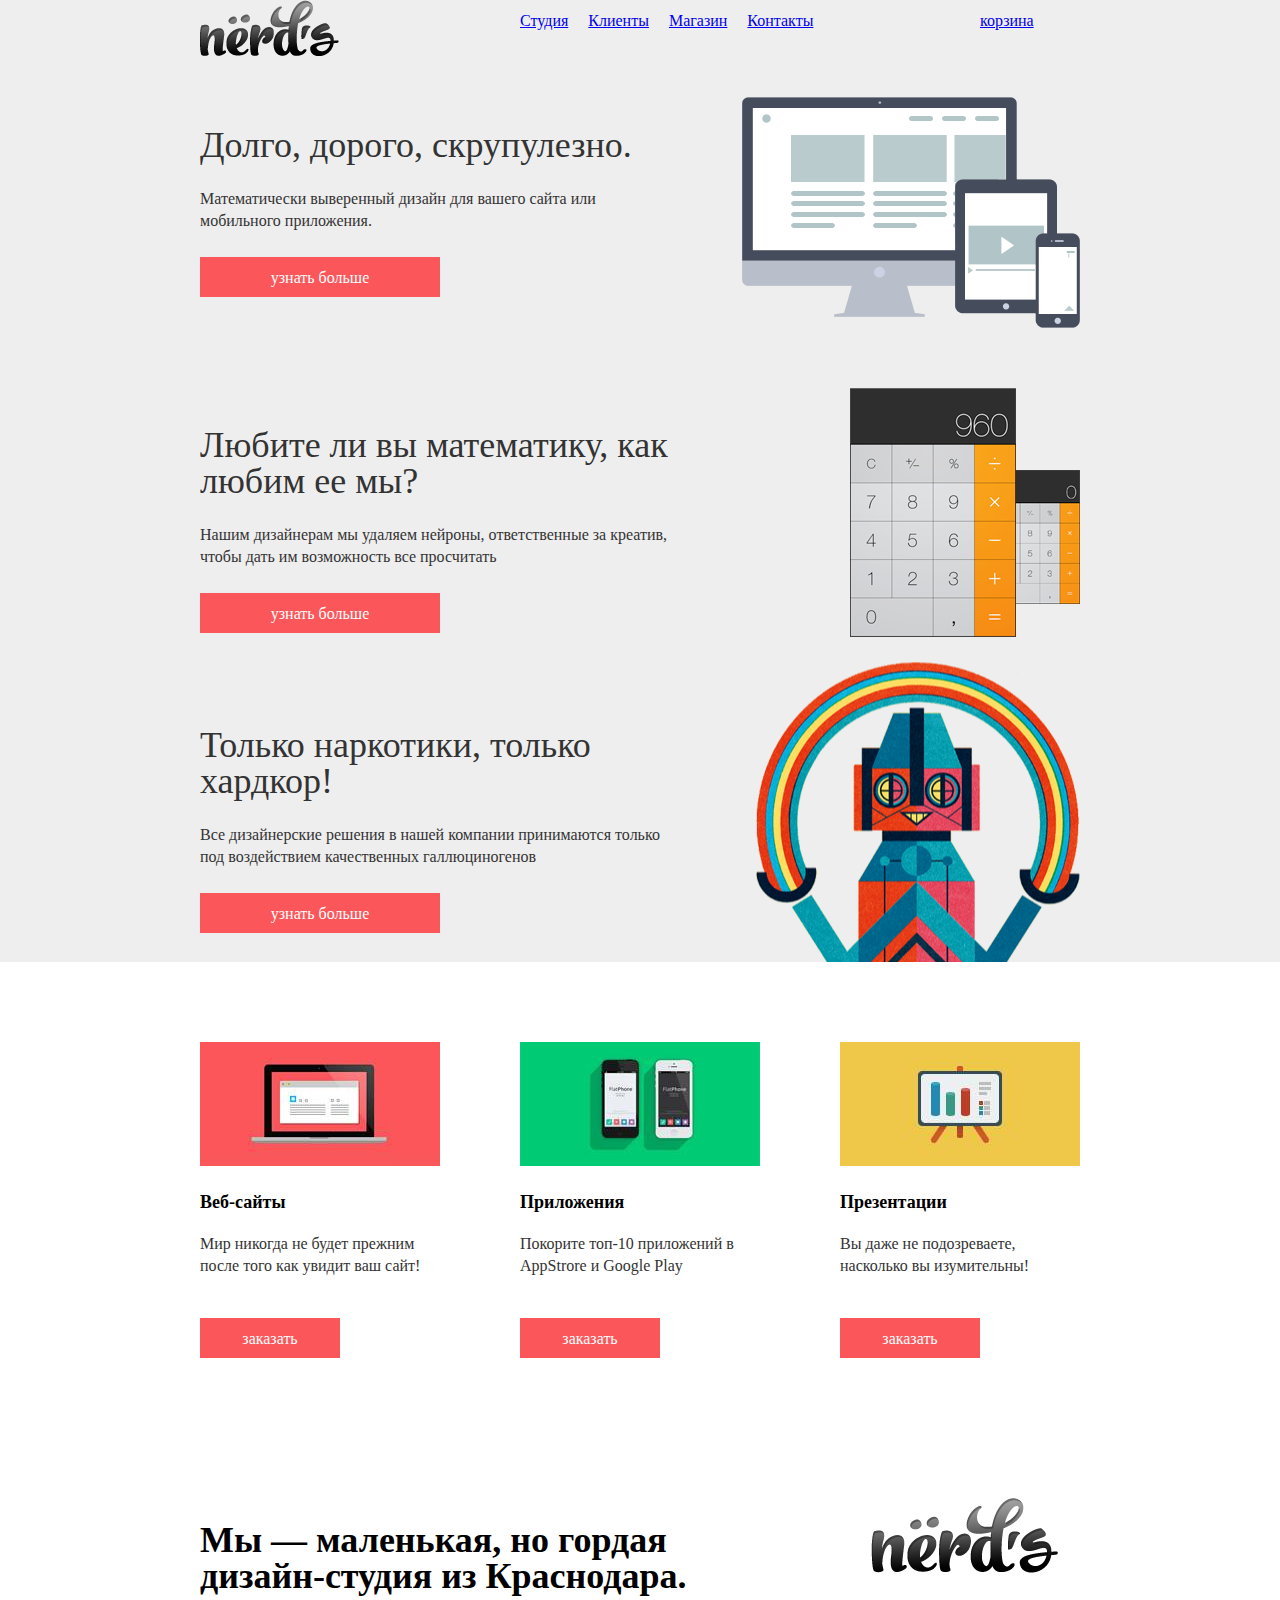
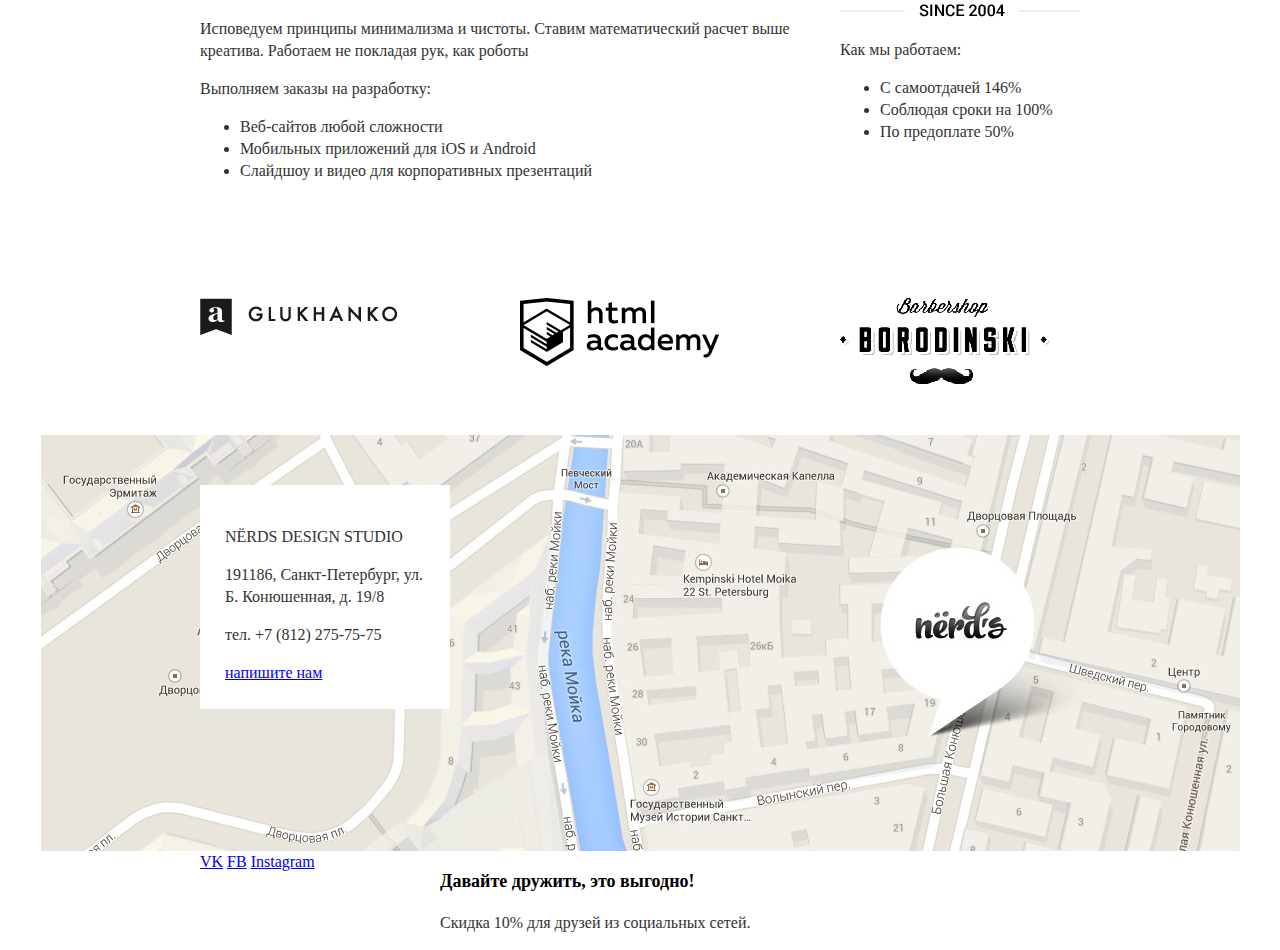
==== index.html @ 566d12ab "👌" ====
<!DOCTYPE html>
<html lang="ru">
	<head>
		<link href="сss/normalize.css" rel="stylesheet">
		<link href="css/style.css" rel="stylesheet">
		<meta charset="utf-8">
		<title>Нёрдс главная</title>
	</head>
	<body>
		<header class="main-header">
			<div class="container clearfix">
				<div class="logo">
					<img src="img/logo.png" width="139" height="56" alt="логотип">
				</div>
				<nav class="main-navigation">
					<ul>
						<li>
							<a href="#">Студия</a>
						</li>
						<li>
							<a href="#">Клиенты</a>
						</li>
						<li>
							<a href="catalog.html">Магазин</a>
						</li>
						<li>
							<a href="#">Контакты</a>
						</li>
					</ul>
				</nav>
				<div class="user-block">
					<a class="basket" href="#">корзина</a>
				</div>
			</div>
		</header>
		<div class="banner-block">
			<div class="container">
				<div class="banner banner-one">
					<p class="speech">Долго, дорого, скрупулезно.</p>
					<p>Математически выверенный дизайн для вашего сайта или мобильного приложения.</p>
					<a class="read-more" href="#">
						узнать больше
					</a>
				</div>
				<div class="banner banner-two">
					<p class="speech">Любите ли вы математику, как любим ее мы?</p>
					<p>Нашим дизайнерам мы удаляем нейроны, ответственные за креатив, чтобы дать им возможность все просчитать</p>
					<a class="read-more" href="#">
						узнать больше
					</a>
				</div>
				<div class="banner banner-three">
					<p class="speech">Только наркотики, только хардкор!</p>
					<p>Все дизайнерские решения в нашей компании принимаются только под воздействием качественных галлюциногенов</p>
					<a class="read-more" href="#">
						узнать больше
					</a>
				</div>
			</div>
		</div>
		<main class="container">
			<section class="servises clearfix">
				<div class="servises-item">
					<img src="img/slider_red.jpg" width="240" height="124" alt="веб-сайты">
					<h2>Веб-сайты</h2>
					<p>Мир никогда не будет прежним после того как увидит ваш сайт!</p>
					<a href="#" class="order-item red-button">заказать</a>
				</div>
				<div class="servises-item">
					<img src="img/slider_green.jpg" width="240" height="124" alt="приложения">
					<h2>Приложения</h2>
					<p>Покорите топ-10 приложений в AppStrore и Google Play</p>
					<a href="#" class="order-item yellow-button">заказать</a>
				</div>
				<div class="servises-item">
					<img src="img/slider_yellow.jpg" width="240" height="124" alt="презентации">
					<h2>Презентации</h2>
					<p>Вы даже не подозреваете, насколько вы изумительны!</p>
					<a href="#" class="order-item green-button">заказать</a>
				</div>
			</section>
			<div class="about clearfix">
				<div class="about-us">
					<h1>Мы — маленькая, но гордая дизайн-студия из Краснодара.</h1>
					<p>Исповедуем принципы минимализма и чистоты. Ставим математический расчет выше креатива. Работаем не покладая рук, как роботы</p>
					<p>Выполняем заказы на разработку:</p>
					<ul>
						<li>Веб-сайтов любой сложности</li>
						<li>Мобильных приложений для iOS и Android</li>
						<li>Слайдшоу и видео для корпоративных презентаций</li>
					</ul>
				</div>
				<div class="about-how">
					<img src="img/logo_since2004.png" width="240" height="119" alt="Наш логотип">
					<p>Как мы работаем:</p>
					<ul>
						<li>С самоотдачей 146%</li>
						<li>Соблюдая сроки на 100%</li>
						<li>По предоплате 50%</li>
					</ul>
				</div>
			</div>
			<div class="sponsorship clearfix">
				<a href="#">
					<img src="img/partner_glukhanko.png" width="198" height="37" alt="глуханко">
				</a>
				<a href="#">
					<img src="img/partner_html_academy.png" width="199" height="68" alt=" html academy">
				</a>
				<a href="#">
					<img src="img/partner_barbershop.png" width="209" height="90" alt="Барбершоп">
				</a>
			</div>
		</main>

		<div class="maps">
			<div class="container">
				<div class="maps-info">
					<p>NЁRDS DESIGN STUDIO</p>
					<p>191186, Санкт-Петербург, ул. Б. Конюшенная, д. 19/8</p>
					<p>тел. +7 (812) 275-75-75</p>
					<a href="#" class="feedback">напишите нам</a>
				</div>
			</div>
		</div>
		<div class="feedback-form">
			<form action="" class="write-us" method="post">
				<label for="username">Ваше имя:</label>
				<input id="username" type="text" name="name" value="" placeholder="Представьтесь, пожалуйста">
				<label for="useremail">Ваш e-mail:</label>
				<input id="useremail" type="text" name="email" value="" placeholder="Для отправки ответа">
				<label for="usermessage">Текст письма:</label>
				<input id="usermessage" type="text" name="message" value="" placeholder="В свободной форме">
				<button class="btn" type="submit">Отправить</button>
			</form>
			<button class="btn-сlose">Закрыть</button>
		</div>

		<footer class="main-footer container clearfix">
			<div class="footer-social">
				<a class="social-btn social-btn-vk" href="http://vk.com">VK</a>
				<a class="social-btn social-btn-fb" href="http://facebook.com">FB</a>
				<a class="social-btn social-btn-inst" href="http://instagram.com">Instagram</a>
			</div>
			<div class="saleN">
				<h2>Давайте дружить, это выгодно!</h2>
				<p>Скидка 10% для друзей из социальных сетей.</p>
			</div>
		</footer>
	</body>
</html>
---- css/style.css ----
/* {
	outline: #ccc solid 1px;
}*/

body {
	padding: 0px;
	margin: 0px;
	font-size: 16px;
	font-weight: medium;
	line-height: 22px;
	color: #333333;
	font-family: "Roboto Medium";
}

h1 {
	font-size: 36px;
	line-height: 36px;
	color: #000000;
}

h2 {
	font-size: 18px;
	line-height: 30px;
	color: #000000;
}

.clearfix::after {
	display: block;
	content: '';
	clear: both;
	height: 0px;
}

.container {
	width: 880px;
	margin: 0 auto;
	padding: 0px 10px;
}

.main-header {
	background: #eee;
}

.logo {
	float: left;
	width: 310px;
}
.logo img{
	display block;
}

.main-navigation {
	float: left;
	width: 460px;
}
.main-navigation ul {
	margin: 0px;
	padding: 0px;
}
.main-navigation ul li {
	float: left;
	list-style: none;
}
.main-navigation ul li a {
	display: block;
	padding: 10px;
}
.user-block {
	float: left;
	width: 110px;
}
.user-block a {
	display: block;
	padding: 10px;
}

.banner-block {
	background: #eee;
}

.banner-block h1 {
	text-align: center;
	width: 700px;
	margin: 0px auto;
	padding: 20px 0px;
}

.banner {
	min-height: 300px;
}

.banner-one {
	background: url(../img/banner1.png) no-repeat center right;
}
.banner-two {
	background: url(../img/banner2.png) no-repeat center right;;
}
.banner-three {
	background: url(../img/banner3.png) no-repeat center right;;
}

.banner p {
	margin: 0px;
	width: 470px;
	line-height: 22px;
}
.banner .speech {
	padding-top: 65px;
	padding-bottom: 25px;
	font-size: 36px;
	line-height: 36px;
}
.banner .read-more {
	display: inline-block;
	background: #fb565a;
	width: 240px;
	height: 30px;
	margin-top: 25px;
	padding-top: 10px;

	color: white;
	text-align: center;
	text-decoration: none;
}

.servises {
	padding-top: 80px;
	padding-bottom: 80px;
}

.servises-item {
	float: left;
	width: 240px;
	margin-right: 80px;
}
.servises-item:nth-child(3n) {
	margin-right: 0px;
}

.servises-item .order-item {
	display: inline-block;
	background: #fb565a;
	width: 140px;
	height: 30px;
	margin-top: 25px;
	padding-top: 10px;

	color: white;
	text-align: center;
	text-decoration: none;
}

.about {
	width: 100%;
	padding-top: 60px;
	padding-bottom: 60px;
}
.about-us {
	float: left;
	width: 600px
}

.about-how {
	float: right;
}

.sponsorship {
	padding-top: 40px;
	padding-bottom: 40px;
}
.sponsorship a {
	display: block;
	float: left;
	width: 240px;
	margin-right: 80px;
}
.sponsorship a:nth-child(3n) {
	margin-right: 0px;
}

.catalog-filter {
	width: 240px;
	float: left;
}

.catalog-filter .filter-label {
	display: inline-block;
	width: 180px;
}
.catalog-filter .filter-slider-label {
	width: auto;
}
.catalog-filter .filter-slider-input {
	width: 30px;
}

.catalog {
	float: right;
	width: 560px;
}

.sort-item p {
	display: inline-block;
}
.sort-item ul {
	padding: 0px;
	display: inline-block;
}
.sort-item ul li {
	display: inline-block;
}
.sort-item a {
	display: inline-block;
}

.item-list {

}

.item {
	width: 240px;
	margin-right: 80px;
	float: left;
}


.item:nth-child(2n)
{
	margin-right: 0px;
}

.mini-pagination li {
	display: inline-block;
	width: 10px;
	height: 10px;
	margin-right: 8px;
	list-style: none;
	background: #eee;
}

.pagination {
	padding: 0px;
}
.pagination li {
	display: inline-block;
}

.maps {
	position: relative;
	height: 416px;
	background: url(../img/map.jpg) center top no-repeat;
	border-top: 1px solid white;
}
.maps-info {
	width: 200px;
	margin-top: 50px;
	padding: 25px;
	background: white;
}

.feedback-form {
	display: none;
}


.footer-social {
	float: left;
	width: 240px;
}

.saleN {
	float: left;
	width: 640px;
}
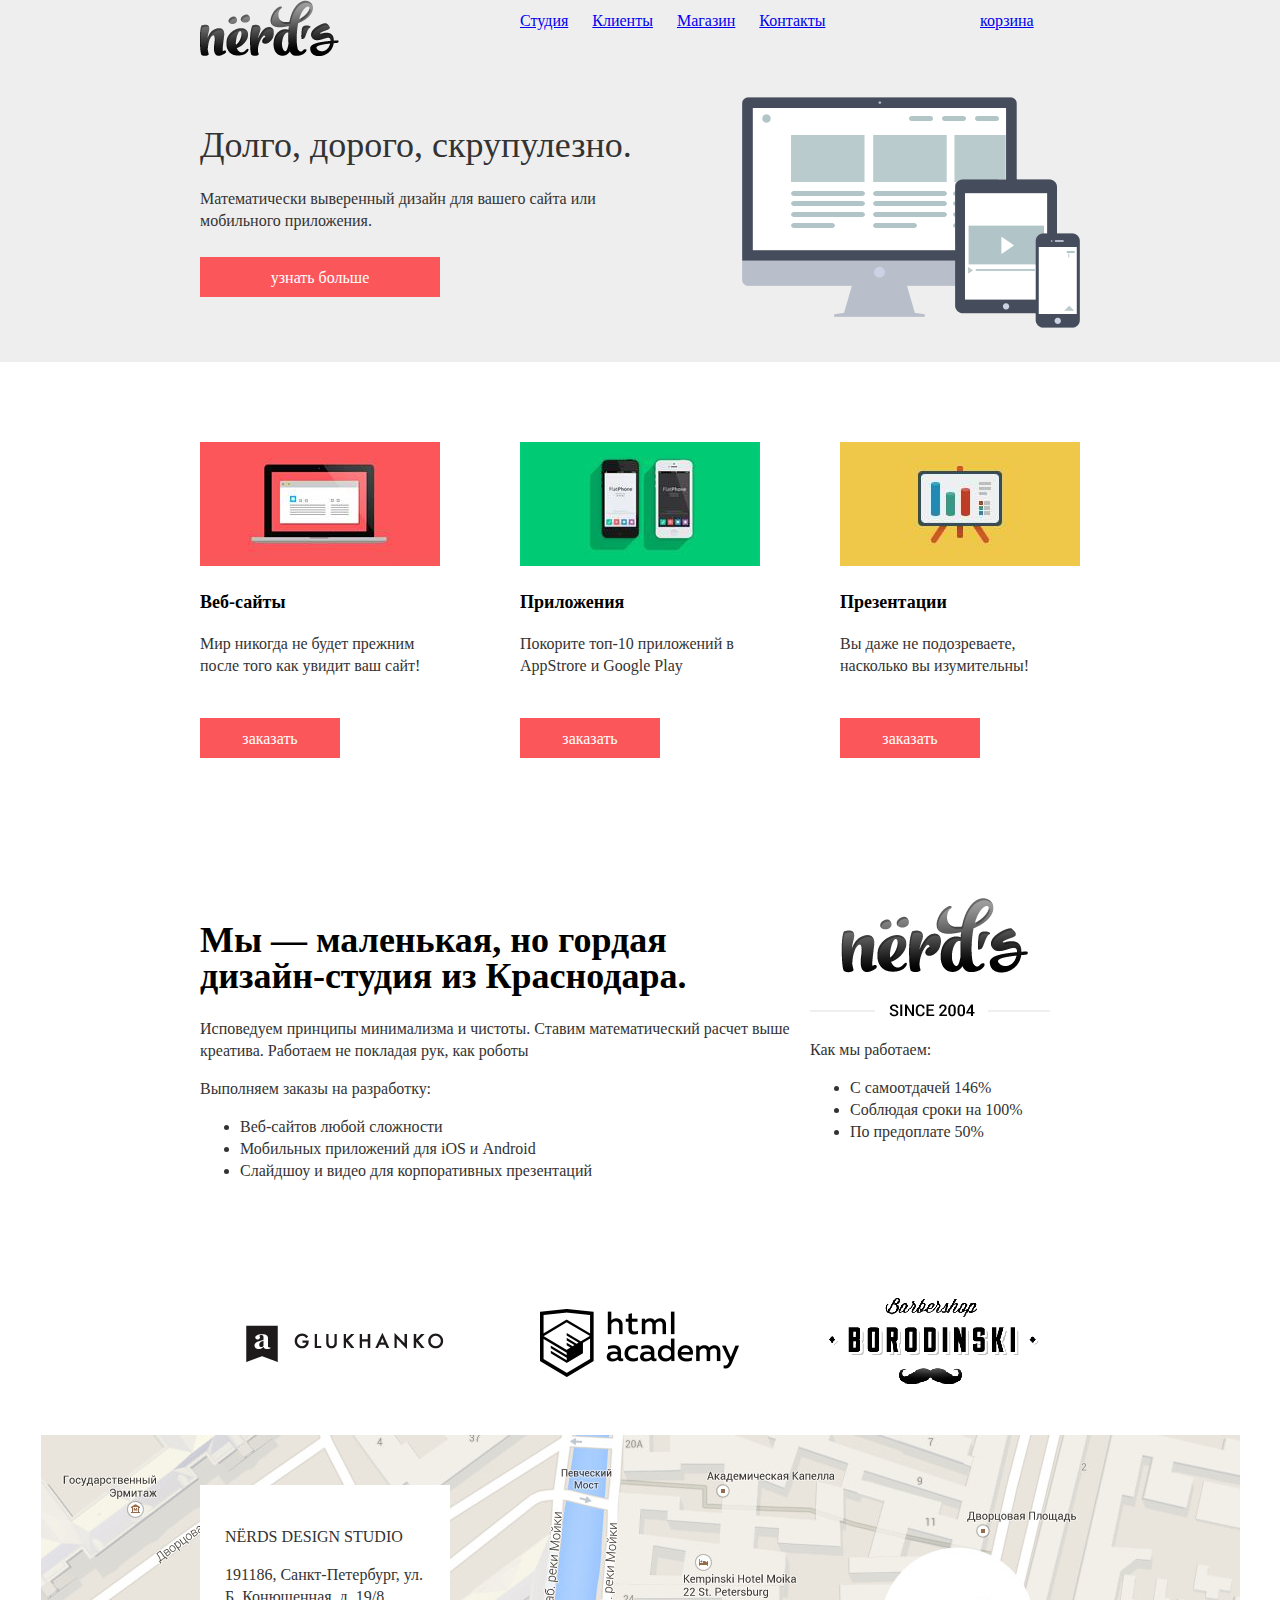
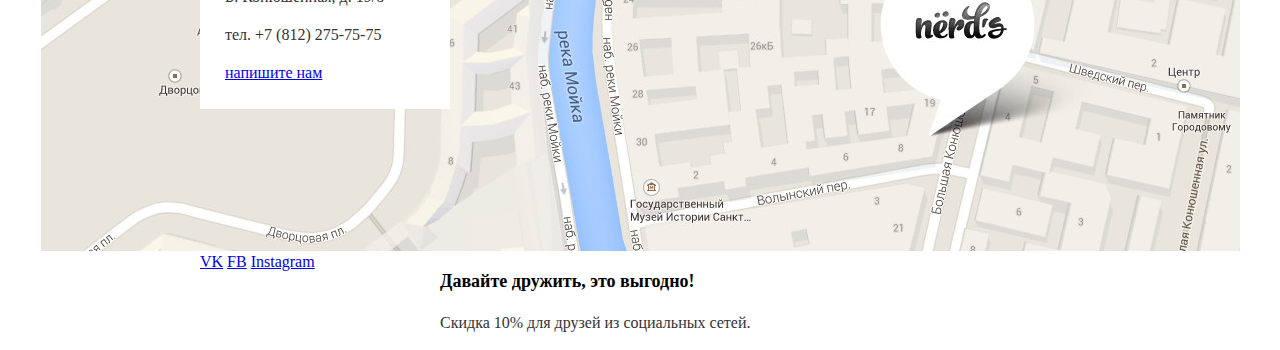
==== commit 5575bcbc: "исправления по памяти" ====
--- a/index.html
+++ b/index.html
@@ -1,7 +1,7 @@
 <!DOCTYPE html>
 <html lang="ru">
 	<head>
-		<link href="сss/normalize.css" rel="stylesheet">
+		<link href="css/normalize.css" rel="stylesheet">
 		<link href="css/style.css" rel="stylesheet">
 		<meta charset="utf-8">
 		<title>Нёрдс главная</title>
@@ -31,10 +31,7 @@
 				<div class="user-block">
 					<a class="basket" href="#">корзина</a>
 				</div>
-			</div>
-		</header>
-		<div class="banner-block">
-			<div class="container">
+				<div class="banner-block">
 				<div class="banner banner-one">
 					<p class="speech">Долго, дорого, скрупулезно.</p>
 					<p>Математически выверенный дизайн для вашего сайта или мобильного приложения.</p>
@@ -56,10 +53,12 @@
 						узнать больше
 					</a>
 				</div>
+				</div>
 			</div>
-		</div>
+		</header>
+
 		<main class="container">
-			<section class="servises clearfix">
+			<div class="servises clearfix">
 				<div class="servises-item">
 					<img src="img/slider_red.jpg" width="240" height="124" alt="веб-сайты">
 					<h2>Веб-сайты</h2>
@@ -78,7 +77,7 @@
 					<p>Вы даже не подозреваете, насколько вы изумительны!</p>
 					<a href="#" class="order-item green-button">заказать</a>
 				</div>
-			</section>
+			</div>
 			<div class="about clearfix">
 				<div class="about-us">
 					<h1>Мы — маленькая, но гордая дизайн-студия из Краснодара.</h1>
@@ -142,7 +141,7 @@
 				<a class="social-btn social-btn-fb" href="http://facebook.com">FB</a>
 				<a class="social-btn social-btn-inst" href="http://instagram.com">Instagram</a>
 			</div>
-			<div class="saleN">
+			<div class="sale">
 				<h2>Давайте дружить, это выгодно!</h2>
 				<p>Скидка 10% для друзей из социальных сетей.</p>
 			</div>
--- a/css/style.css
+++ b/css/style.css
@@ -58,7 +58,7 @@
 	padding: 0px;
 }
 .main-navigation ul li {
-	float: left;
+	display: inline-block;
 	list-style: none;
 }
 .main-navigation ul li a {
@@ -75,7 +75,7 @@
 }
 
 .banner-block {
-	background: #eee;
+	clear: both;
 }
 
 .banner-block h1 {
@@ -94,9 +94,11 @@
 }
 .banner-two {
 	background: url(../img/banner2.png) no-repeat center right;;
+	display: none;
 }
 .banner-three {
 	background: url(../img/banner3.png) no-repeat center right;;
+	display: none;
 }
 
 .banner p {
@@ -150,6 +152,10 @@
 	text-decoration: none;
 }
 
+.servises-item img {
+		display block;
+}
+
 .about {
 	width: 100%;
 	padding-top: 60px;
@@ -157,11 +163,12 @@
 }
 .about-us {
 	float: left;
-	width: 600px
+	width: 600px;
 }
 
 .about-how {
 	float: right;
+	width: 270px;
 }
 
 .sponsorship {
@@ -169,10 +176,10 @@
 	padding-bottom: 40px;
 }
 .sponsorship a {
-	display: block;
-	float: left;
-	width: 240px;
-	margin-right: 80px;
+	display: inline-block;
+	vertical-align: middle;
+	text-align: center;
+	width: 33%;
 }
 .sponsorship a:nth-child(3n) {
 	margin-right: 0px;
@@ -208,6 +215,7 @@
 }
 .sort-item ul li {
 	display: inline-block;
+	vertical-align: middle;
 }
 .sort-item a {
 	display: inline-block;
@@ -268,7 +276,7 @@
 	width: 240px;
 }
 
-.saleN {
+.sale {
 	float: left;
 	width: 640px;
 }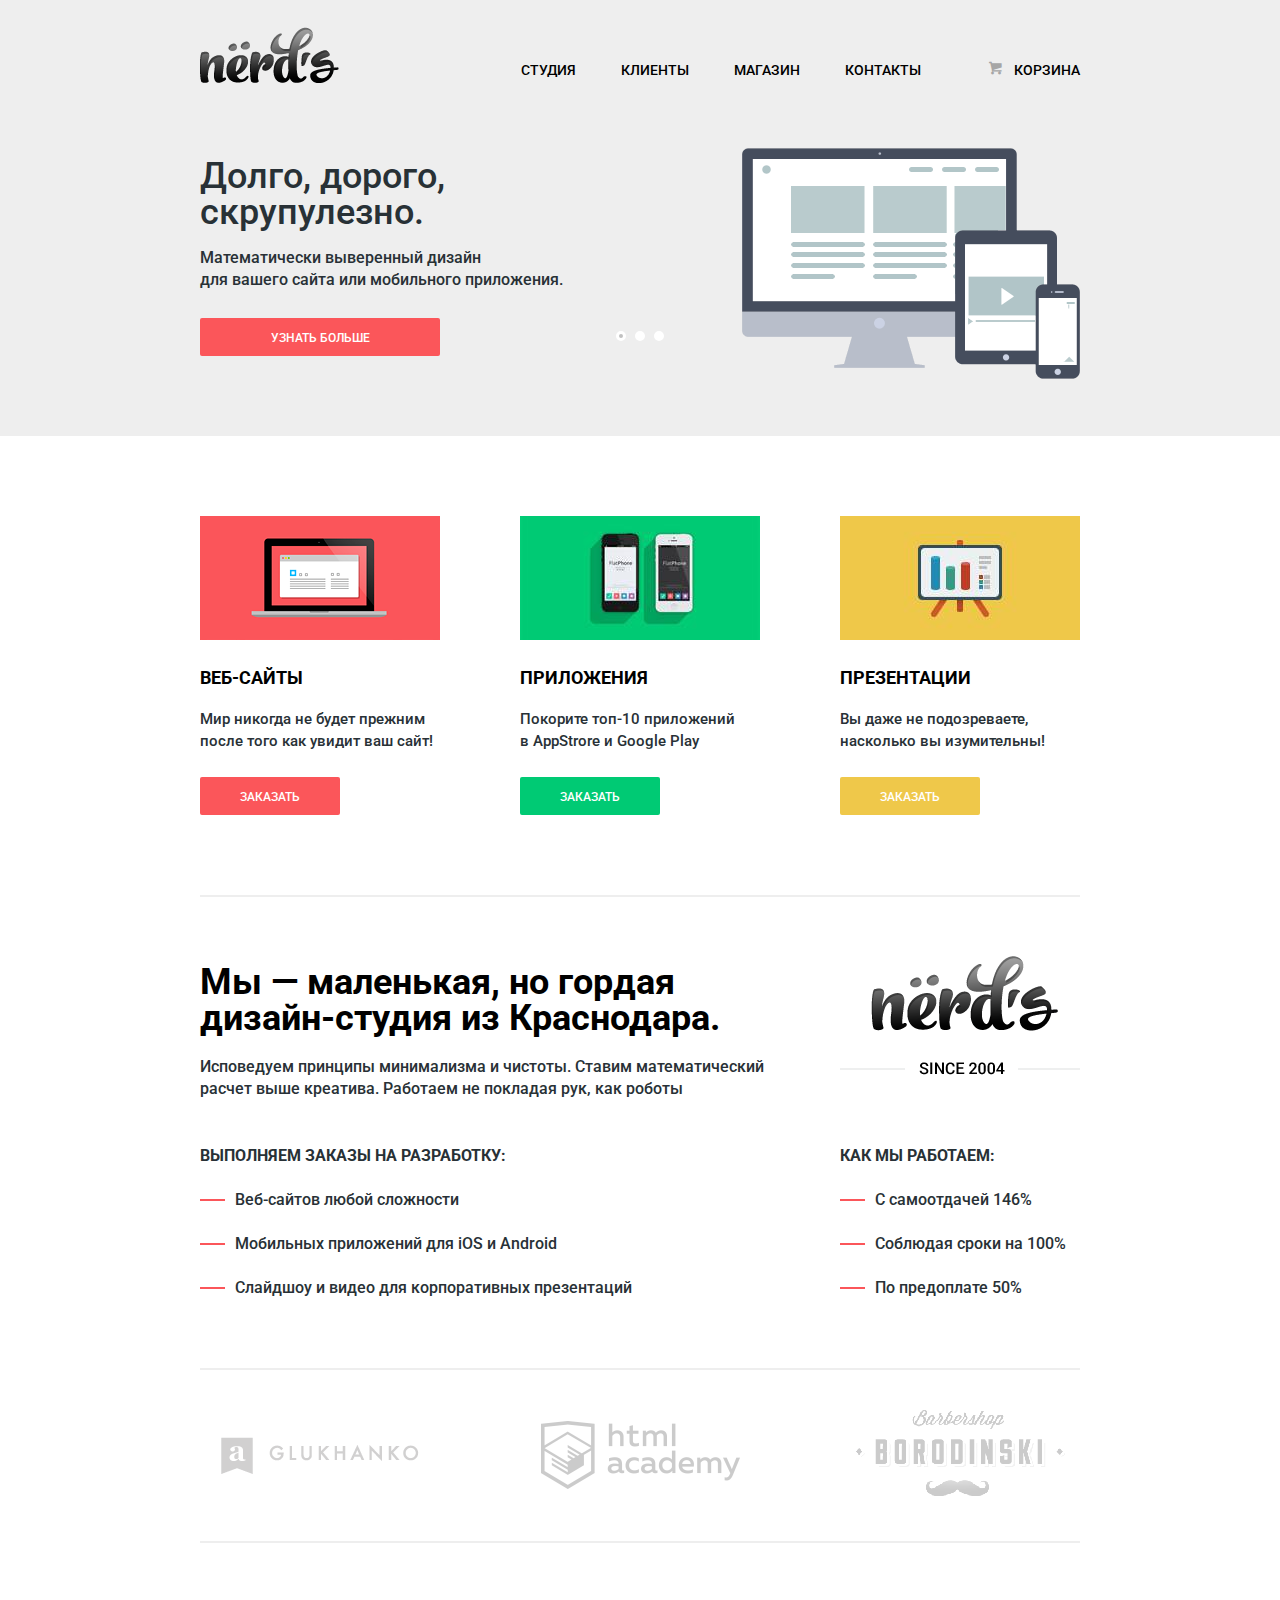
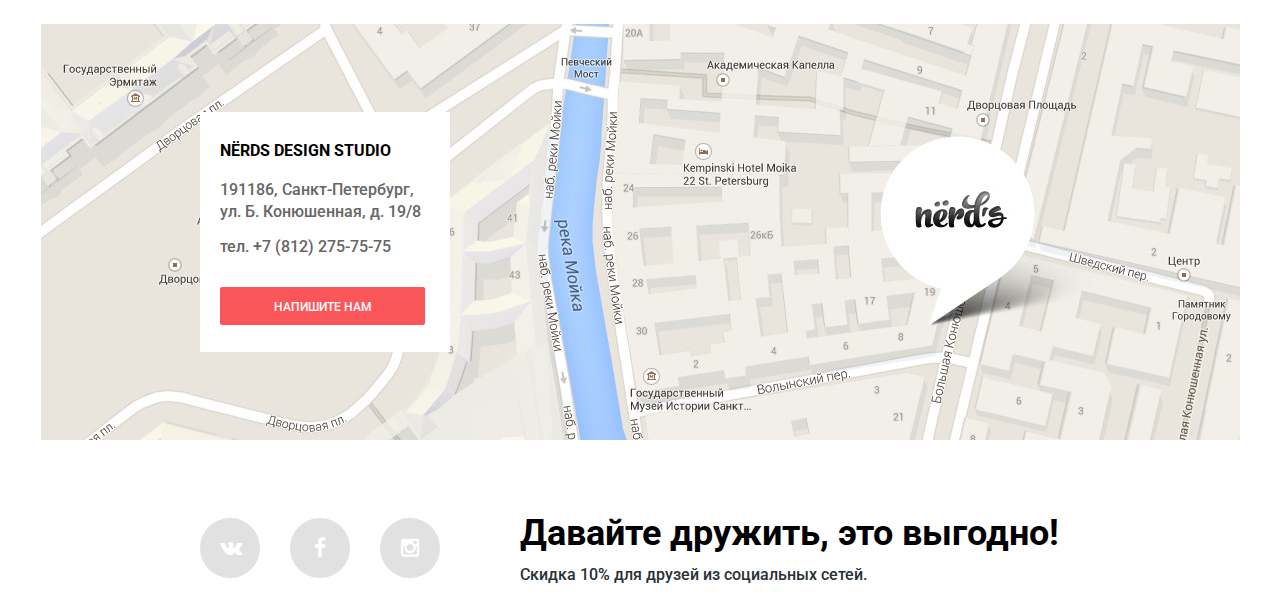
==== commit 2b6785cc: "Завершение личного проекта" ====
--- a/index.html
+++ b/index.html
@@ -3,56 +3,67 @@
 	<head>
 		<link href="css/normalize.css" rel="stylesheet">
 		<link href="css/style.css" rel="stylesheet">
+		<link href="css/symbols-nerds.css" rel="stylesheet">
 		<meta charset="utf-8">
+		<link href='https://fonts.googleapis.com/css?family=Roboto:500&subset=latin,cyrillic' rel='stylesheet' type='text/css'>
 		<title>Нёрдс главная</title>
 	</head>
 	<body>
 		<header class="main-header">
-			<div class="container clearfix">
-				<div class="logo">
-					<img src="img/logo.png" width="139" height="56" alt="логотип">
-				</div>
-				<nav class="main-navigation">
-					<ul>
-						<li>
-							<a href="#">Студия</a>
-						</li>
-						<li>
-							<a href="#">Клиенты</a>
-						</li>
-						<li>
-							<a href="catalog.html">Магазин</a>
-						</li>
-						<li>
-							<a href="#">Контакты</a>
-						</li>
-					</ul>
-				</nav>
-				<div class="user-block">
-					<a class="basket" href="#">корзина</a>
+			<div class="container">
+				<div class="clearfix">
+					<div class="logo">
+						<img src="img/logo.png" width="139" height="56" alt="логотип">
+					</div>
+					<nav class="main-navigation">
+						<ul>
+							<li>
+								<a href="#">Студия</a>
+							</li>
+							<li>
+								<a href="#">Клиенты</a>
+							</li>
+							<li>
+								<a href="catalog.html">Магазин</a>
+							</li>
+							<li>
+								<a href="#">Контакты</a>
+							</li>
+						</ul>
+					</nav>
+					<div class="user-block">
+						<a class="icon-basket" href="#">корзина</a>
+					</div>
 				</div>
 				<div class="banner-block">
-				<div class="banner banner-one">
-					<p class="speech">Долго, дорого, скрупулезно.</p>
-					<p>Математически выверенный дизайн для вашего сайта или мобильного приложения.</p>
-					<a class="read-more" href="#">
-						узнать больше
-					</a>
-				</div>
-				<div class="banner banner-two">
-					<p class="speech">Любите ли вы математику, как любим ее мы?</p>
-					<p>Нашим дизайнерам мы удаляем нейроны, ответственные за креатив, чтобы дать им возможность все просчитать</p>
-					<a class="read-more" href="#">
-						узнать больше
-					</a>
-				</div>
-				<div class="banner banner-three">
-					<p class="speech">Только наркотики, только хардкор!</p>
-					<p>Все дизайнерские решения в нашей компании принимаются только под воздействием качественных галлюциногенов</p>
-					<a class="read-more" href="#">
-						узнать больше
-					</a>
-				</div>
+					<div class="banner-controls">
+						<i class="active"></i>
+						<i></i>
+						<i></i>
+					</div>
+					<div class="banners">
+						<div class="banner banner-one active">
+							<p class="speech">Долго, дорого, скрупулезно.</p>
+							<p>Математически выверенный дизайн<br/>для вашего сайта или мобильного приложения.</p>
+							<a class="read-more" href="#">
+								узнать больше
+							</a>
+						</div>
+						<div class="banner banner-two">
+							<p class="speech">Любите ли вы математику, как любим ее мы?</p>
+							<p>Нашим дизайнерам мы удаляем нейроны, ответственные<br/>за креатив, чтобы дать им возможность все просчитать</p>
+							<a class="read-more" href="#">
+								узнать больше
+							</a>
+						</div>
+						<div class="banner banner-three">
+							<p class="speech">Только наркотики, только хардкор!</p>
+							<p>Все дизайнерские решения в нашей компании принимаются<br/>только под воздействием качественных галлюциногенов</p>
+							<a class="read-more" href="#">
+								узнать больше
+							</a>
+						</div>
+					</div>
 				</div>
 			</div>
 		</header>
@@ -60,7 +71,7 @@
 		<main class="container">
 			<div class="servises clearfix">
 				<div class="servises-item">
-					<img src="img/slider_red.jpg" width="240" height="124" alt="веб-сайты">
+					<img src="img/slider_red.png" width="240" height="124" alt="веб-сайты">
 					<h2>Веб-сайты</h2>
 					<p>Мир никогда не будет прежним после того как увидит ваш сайт!</p>
 					<a href="#" class="order-item red-button">заказать</a>
@@ -68,21 +79,21 @@
 				<div class="servises-item">
 					<img src="img/slider_green.jpg" width="240" height="124" alt="приложения">
 					<h2>Приложения</h2>
-					<p>Покорите топ-10 приложений в AppStrore и Google Play</p>
-					<a href="#" class="order-item yellow-button">заказать</a>
+					<p>Покорите топ-10 приложений в&nbsp;AppStrore и Google Play</p>
+					<a href="#" class="order-item green-button">заказать</a>
 				</div>
 				<div class="servises-item">
 					<img src="img/slider_yellow.jpg" width="240" height="124" alt="презентации">
 					<h2>Презентации</h2>
 					<p>Вы даже не подозреваете, насколько вы изумительны!</p>
-					<a href="#" class="order-item green-button">заказать</a>
+					<a href="#" class="order-item yellow-button">заказать</a>
 				</div>
 			</div>
 			<div class="about clearfix">
 				<div class="about-us">
 					<h1>Мы — маленькая, но гордая дизайн-студия из Краснодара.</h1>
 					<p>Исповедуем принципы минимализма и чистоты. Ставим математический расчет выше креатива. Работаем не покладая рук, как роботы</p>
-					<p>Выполняем заказы на разработку:</p>
+					<h2>Выполняем заказы на разработку:</h2>
 					<ul>
 						<li>Веб-сайтов любой сложности</li>
 						<li>Мобильных приложений для iOS и Android</li>
@@ -90,8 +101,8 @@
 					</ul>
 				</div>
 				<div class="about-how">
-					<img src="img/logo_since2004.png" width="240" height="119" alt="Наш логотип">
-					<p>Как мы работаем:</p>
+					<img class="about-logo" src="img/logo_since2004.png" width="240" height="119" alt="Наш логотип">
+					<h2>Как мы работаем:</h2>
 					<ul>
 						<li>С самоотдачей 146%</li>
 						<li>Соблюдая сроки на 100%</li>
@@ -115,31 +126,42 @@
 		<div class="maps">
 			<div class="container">
 				<div class="maps-info">
-					<p>NЁRDS DESIGN STUDIO</p>
+					<h2>NЁRDS DESIGN STUDIO</h2>
 					<p>191186, Санкт-Петербург, ул. Б. Конюшенная, д. 19/8</p>
 					<p>тел. +7 (812) 275-75-75</p>
 					<a href="#" class="feedback">напишите нам</a>
 				</div>
 			</div>
 		</div>
-		<div class="feedback-form">
-			<form action="" class="write-us" method="post">
-				<label for="username">Ваше имя:</label>
-				<input id="username" type="text" name="name" value="" placeholder="Представьтесь, пожалуйста">
-				<label for="useremail">Ваш e-mail:</label>
-				<input id="useremail" type="text" name="email" value="" placeholder="Для отправки ответа">
-				<label for="usermessage">Текст письма:</label>
-				<input id="usermessage" type="text" name="message" value="" placeholder="В свободной форме">
-				<button class="btn" type="submit">Отправить</button>
-			</form>
-			<button class="btn-сlose">Закрыть</button>
+
+		<div class="modal">
+			<div class="feedback-form">
+				<form action="" class="write-us" method="post">
+					<div class="clearfix">
+						<div class="form-field short">
+							<label for="username">Ваше имя:</label>
+							<input id="username" type="text" name="name" value="" placeholder="Представьтесь, пожалуйста">
+						</div>
+						<div class="form-field short">
+							<label for="useremail">Ваш e-mail:</label>
+							<input id="useremail" type="text" name="email" value="" placeholder="Для отправки ответа">
+						</div>
+					</div>
+					<div class="form-field long">
+						<label for="usermessage">Текст письма:</label>
+						<textarea id="usermessage" type="text" name="message" value="" placeholder="В свободной форме"></textarea>
+					</div>
+					<button class="btn" type="submit">Отправить</button>
+				</form>
+			</div>
+			<button class="modal-close" title="Закрыть">Закрыть</button>
 		</div>
 
 		<footer class="main-footer container clearfix">
 			<div class="footer-social">
-				<a class="social-btn social-btn-vk" href="http://vk.com">VK</a>
-				<a class="social-btn social-btn-fb" href="http://facebook.com">FB</a>
-				<a class="social-btn social-btn-inst" href="http://instagram.com">Instagram</a>
+				<a class="social-btn icon-vk" href="http://vk.com"></a>
+				<a class="social-btn icon-facebook" href="http://facebook.com"></a>
+				<a class="social-btn icon-instagramm" href="http://instagram.com"></a>
 			</div>
 			<div class="sale">
 				<h2>Давайте дружить, это выгодно!</h2>
--- a/css/style.css
+++ b/css/style.css
@@ -6,10 +6,10 @@
 	padding: 0px;
 	margin: 0px;
 	font-size: 16px;
-	font-weight: medium;
+	font-weight: 500;
 	line-height: 22px;
-	color: #333333;
-	font-family: "Roboto Medium";
+	color: #283136;
+	font-family: 'Roboto';
 }
 
 h1 {
@@ -39,11 +39,13 @@
 
 .main-header {
 	background: #eee;
+	padding-top: 27px;
+	font-size: 14px;
 }
 
 .logo {
 	float: left;
-	width: 310px;
+	width: 300px;
 }
 .logo img{
 	display block;
@@ -51,83 +53,144 @@
 
 .main-navigation {
 	float: left;
-	width: 460px;
+	width: 480px;
 }
 .main-navigation ul {
 	margin: 0px;
 	padding: 0px;
+	padding-top: 22px;
 }
 .main-navigation ul li {
 	display: inline-block;
+	vertical-align: middle;
 	list-style: none;
 }
+.main-navigation ul li span,
 .main-navigation ul li a {
 	display: block;
-	padding: 10px;
+	padding: 10px 21px;
+	color: #000000;
+	text-decoration: none;
+	text-transform: uppercase;
 }
 .user-block {
-	float: left;
-	width: 110px;
+	padding-top: 22px;
+	float: left;
+	width: 100px;
 }
 .user-block a {
 	display: block;
-	padding: 10px;
+	margin-left: 14px;
+	padding: 10px 0px;
+	padding-left: 20px;
+	color: #000000;
+	text-decoration: none;
+	text-transform: uppercase;
+	position: relative;
+}
+
+.user-block a:before {
+	color:#a6a6a6;
+	position: absolute;
+	left: -8px;
+	top: 12px;
 }
 
 .banner-block {
-	clear: both;
+	position:relative;
+}
+
+.banner-controls{
+	position:absolute;
+	bottom:95px;
+	left:50%;
+	width:200px;
+	height:10px;
+	margin-left:-100px;
+	text-align:center;
+	z-index:1000;
+}
+.banner-controls i{
+	display:inline-block;
+	width:4px;
+	height:4px;
+	margin:0 3px;
+	background:white;
+	border:3px solid white;
+	vertical-align:top;
+	border-radius:50%;
+	cursor:pointer;
+}
+.banner-controls .active{
+	background:#c1c1c1;
+}
+
+.banner {
+	min-height: 345px;
+	display: none;
+}
+
+.banner.active {
+	display: block;
+}
+
+.banner-one {
+	background: url(../img/banner1.png) no-repeat center right;
+}
+.banner-two {
+	background: url(../img/banner2.png) no-repeat center right;;
+}
+.banner-three {
+	background: url(../img/banner3.png) no-repeat bottom right;;
 }
 
 .banner-block h1 {
 	text-align: center;
 	width: 700px;
 	margin: 0px auto;
-	padding: 20px 0px;
-}
-
-.banner {
-	min-height: 300px;
-}
-
-.banner-one {
-	background: url(../img/banner1.png) no-repeat center right;
-}
-.banner-two {
-	background: url(../img/banner2.png) no-repeat center right;;
-	display: none;
-}
-.banner-three {
-	background: url(../img/banner3.png) no-repeat center right;;
-	display: none;
+	padding: 60px 0px 82px;
+	text-transform: uppercase;
+	font-size: 40px;
+	font-weight: normal;
+	line-height: 48px;
 }
 
 .banner p {
 	margin: 0px;
 	width: 470px;
 	line-height: 22px;
+	font-size: 16px;
 }
 .banner .speech {
-	padding-top: 65px;
-	padding-bottom: 25px;
+	padding-top: 67px;
+	padding-bottom: 17px;
 	font-size: 36px;
 	line-height: 36px;
 }
+.banner .read-more:hover {
+	background: #d6494d;
+}
 .banner .read-more {
 	display: inline-block;
 	background: #fb565a;
 	width: 240px;
-	height: 30px;
-	margin-top: 25px;
-	padding-top: 10px;
+	height: 29px;
+	margin-top: 27px;
+	padding-top: 9px;
 
 	color: white;
 	text-align: center;
 	text-decoration: none;
+	text-transform: uppercase;
+	font-size: 12px;
+
+	border-radius: 2px;
 }
 
 .servises {
 	padding-top: 80px;
 	padding-bottom: 80px;
+	border-bottom: 2px solid #eeeeee;
 }
 
 .servises-item {
@@ -135,6 +198,13 @@
 	width: 240px;
 	margin-right: 80px;
 }
+.servises-item h2 {
+	text-transform: uppercase;
+	margin-top: 17px;
+}
+.servises-item p {
+	font-size: 15px;
+}
 .servises-item:nth-child(3n) {
 	margin-right: 0px;
 }
@@ -143,13 +213,36 @@
 	display: inline-block;
 	background: #fb565a;
 	width: 140px;
-	height: 30px;
-	margin-top: 25px;
-	padding-top: 10px;
+	height: 29px;
+	margin-top: 10px;
+	padding-top: 9px;
 
 	color: white;
 	text-align: center;
 	text-decoration: none;
+	text-transform: uppercase;
+	font-size: 12px;
+
+	border-radius: 2px;
+}
+
+.servises-item .order-item.red-button {
+	background: #fb565a;
+}
+.servises-item .order-item.red-button:hover {
+	background: #d6494d;
+}
+.servises-item .order-item.yellow-button {
+	background: #efc84a;
+}
+.servises-item .order-item.yellow-button:hover {
+	background: #d6ae2c;
+}
+.servises-item .order-item.green-button {
+	background: #00ca74;
+}
+.servises-item .order-item.green-button:hover {
+	background: #01a25e;
 }
 
 .servises-item img {
@@ -158,9 +251,42 @@
 
 .about {
 	width: 100%;
-	padding-top: 60px;
-	padding-bottom: 60px;
-}
+	padding-top: 47px;
+	padding-bottom: 47px;
+}
+.about h1 {
+	margin: 20px 0px 15px;
+}
+.about p {
+	margin: 20px 0px;
+}
+.about h2 {
+	text-transform: uppercase;
+	color: #283136;
+	font-size: 16px;
+	margin-top: 41px;
+}
+.about ul {
+	margin-top: 18px;
+	padding-left: 35px;
+}
+
+.about li {
+	list-style: none;
+	position: relative;
+	margin-bottom: 22px;
+}
+.about li:before {
+	position: absolute;
+	display: block;
+	content: "";
+	width: 25px;
+	height: 2px;
+	background: #fb565a;
+	top: 10px;
+	left: -35px;
+}
+
 .about-us {
 	float: left;
 	width: 600px;
@@ -168,89 +294,34 @@
 
 .about-how {
 	float: right;
-	width: 270px;
+	width: 240px;
+	margin-top: 12px;
+}
+.about-logo {
+	margin-bottom: 19px;
 }
 
 .sponsorship {
+	border-top: 2px solid #eeeeee;
+	border-bottom: 2px solid #eeeeee;
 	padding-top: 40px;
-	padding-bottom: 40px;
+	padding-bottom: 30px;
+	margin-bottom: 80px;
+	font-size: 0px;
 }
 .sponsorship a {
+	opacity: 0.2;
 	display: inline-block;
 	vertical-align: middle;
 	text-align: center;
-	width: 33%;
+	width: 240px;
+	margin-right: 80px;
+}
+.sponsorship a:hover{
+	opacity: 1;
 }
 .sponsorship a:nth-child(3n) {
 	margin-right: 0px;
-}
-
-.catalog-filter {
-	width: 240px;
-	float: left;
-}
-
-.catalog-filter .filter-label {
-	display: inline-block;
-	width: 180px;
-}
-.catalog-filter .filter-slider-label {
-	width: auto;
-}
-.catalog-filter .filter-slider-input {
-	width: 30px;
-}
-
-.catalog {
-	float: right;
-	width: 560px;
-}
-
-.sort-item p {
-	display: inline-block;
-}
-.sort-item ul {
-	padding: 0px;
-	display: inline-block;
-}
-.sort-item ul li {
-	display: inline-block;
-	vertical-align: middle;
-}
-.sort-item a {
-	display: inline-block;
-}
-
-.item-list {
-
-}
-
-.item {
-	width: 240px;
-	margin-right: 80px;
-	float: left;
-}
-
-
-.item:nth-child(2n)
-{
-	margin-right: 0px;
-}
-
-.mini-pagination li {
-	display: inline-block;
-	width: 10px;
-	height: 10px;
-	margin-right: 8px;
-	list-style: none;
-	background: #eee;
-}
-
-.pagination {
-	padding: 0px;
-}
-.pagination li {
-	display: inline-block;
 }
 
 .maps {
@@ -260,23 +331,501 @@
 	border-top: 1px solid white;
 }
 .maps-info {
-	width: 200px;
-	margin-top: 50px;
-	padding: 25px;
+	width: 210px;
+	margin-top: 88px;
+	padding: 20px;
 	background: white;
-}
-
-.feedback-form {
+	color: #666666;
+}
+.maps-info h2 {
+	margin: 4px 0px;
+	font-size: 16px;
+}
+.maps-info p {
+	margin: 13px 0px;
+}
+.maps-info a:hover {
+	background: #d6494d;
+}
+
+.maps-info a {
+	display: inline-block;
+	background: #fb565a;
+	width: 205px;
+	height: 29px;
+	margin-top: 16px;
+	margin-bottom: 7px;
+	padding-top: 9px;
+
+	color: white;
+	text-align: center;
+	text-decoration: none;
+	text-transform: uppercase;
+	font-size: 12px;
+
+	border-radius: 2px;
+}
+
+
+.modal {
 	display: none;
-}
-
+	position: fixed;
+	top: 120px;
+	left: 50%;
+	width: 470px;
+	margin-left: -327px;
+	padding: 50px 80px;
+	color: #000000;
+	background: white;
+	box-shadow: 0px 20px 40px 0px #666;
+}
+
+.modal-close:hover {
+	background: #d6494d;
+}
+.modal-close {
+	cursor: pointer;
+	position: absolute;
+	top: 6px;
+	right: 6px;
+	background: #fb565a;
+	width: 40px;
+	height: 40px;
+
+	border: none;
+	outline: none;
+	border-radius: 50%;
+
+	font-size: 0px;
+	text-indent: -99999;
+}
+
+.modal-close::after,
+.modal-close::before {
+	position: absolute;
+	left: 18px;
+	top: 8px;
+	display: block;
+	content: '';
+	height: 26px;
+	width: 4px;
+	background: #fff;
+}
+
+.modal-close::before {
+	transform: rotate(45deg);
+}
+
+.modal-close::after {
+	transform: rotate(-45deg);
+}
+
+.form-field {
+	padding-bottom: 20px;
+}
+
+.form-field.short {
+	width: 50%;
+	float: left;
+}
+
+.form-field label {
+	display: block;
+	padding-bottom: 10px;
+}
+.form-field textarea,
+.form-field input {
+	width: 186px;
+	padding: 5px 15px;
+	border: 2px solid #d7dcde;
+	border-radius: 3px;
+	font-size: 12px;
+	text-transform: uppercase;
+}
+
+.feedback-form .btn:hover {
+	background: #d6494d;
+}
+
+.feedback-form .btn {
+	display: block;
+	background: #fb565a;
+	width: 460px;
+	height: 38px;
+	margin-top: 23px;
+	padding-top: 4px;
+	border: none;
+	outline: none;
+	color: white;
+	text-align: center;
+	text-decoration: none;
+	text-transform: uppercase;
+	font-size: 12px;
+	border-radius: 2px;
+
+	cursor: pointer;
+}
+
+.form-field textarea {
+	width: 426px;
+	height: 100px;
+}
+
+.catalog-filter {
+	width: 240px;
+	float: left;
+	padding-top: 35px;
+}
+
+.catalog-filter h2 {
+	text-transform: uppercase;
+	margin-top: 40px;
+}
+
+.filter-label {
+	display: block;
+	position: relative;
+	padding-left: 34px;
+	padding-bottom: 19px;
+}
+
+.filter-radio-input {
+	display: none;
+}
+
+.filter-label::before {
+	position: absolute;
+	left: -7px;
+	top: -4px;
+}
+
+.filter-radio-input + .filter-label::before {
+	color: #a6a6a6;
+	font-size: 27px;
+	content: "\25cb";
+}
+
+.filter-radio-input:checked + .filter-label::before {
+	content: "\25cf";
+}
+
+.filter-checkbox-input {
+	display: none;
+}
+
+.filter-checkbox-input + .filter-label::before {
+	color: #a6a6a6;
+	font-size: 40px;
+	content: "\2610";
+}
+
+.filter-checkbox-input:checked + .filter-label::before {
+	content: "\2611";
+}
+
+.catalog-filter .filter-slider-label {
+	width: auto;
+}
+.catalog-filter .filter-slider-input {
+	width: 30px;
+}
+
+.range-filter {
+	width: 240px;
+}
+
+.range-controls {
+	position: relative;
+	height: 80px;
+	margin-bottom: 15px;
+	padding: 0 20px;
+	background: #f1f1f1;
+	border-radius: 5px;
+	overflow: hidden;
+}
+.range-controls .scale {
+	margin-top: 39px;
+	height: 2px;
+	background: #d7dcde;
+}
+
+.range-controls .bar {
+	height: 2px;
+	background: #00ca74;
+}
+
+.range-controls .toggle {
+	position: absolute;
+	top: 30px;
+	left: 30px;
+	width: 2px;  
+	height: 2px;
+	border: 8px solid white;
+	background: #ababab;
+	cursor: pointer;
+	border-radius: 50%;
+	box-shadow: 0 2px 1px 0 #cfcfcf;
+
+}
+.range-controls .min-toggle {
+	left: 20px;
+}
+.range-controls .max-toggle {
+	left: 170px;
+}
+
+.price-controls input{
+	width: 60px;
+	padding: 8px 10px;
+	margin-left: 10px;
+	border: none;
+	background: #f1f1f1;
+	font-size: 16px;
+	font-family: 'Roboto', sans-serif;
+	font-weight: 300px;
+	font-style: normal;
+	text-align: center;
+	color: #283136;
+	border-radius: 5px;
+
+}
+.price-controls .min-price {
+	margin-right: 14px;
+}
+.price-controls {
+	white-space: nowrap;
+}
+
+.catalog {
+	float: right;
+	width: 560px;
+	margin-top: 60px;
+}
+
+.show-item {
+	background: #f1f1f1;
+	border: none;
+	outline: none;
+
+	width: 155px;
+	height: 38px;
+	margin-top: 55px;
+	padding-top: 9px;
+
+	color: #000;
+	text-align: center;
+	text-decoration: none;
+	text-transform: uppercase;
+	font-size: 12px;
+
+	border-radius: 2px;
+}
+
+.sort-item p {
+	display: inline-block;
+	font-size: 12px;
+	text-transform: uppercase;
+}
+.sort-item ul {
+	padding: 0px;
+	padding-right: 100px;
+	display: inline-block;
+}
+.sort-item ul li {
+	padding-left: 38px;
+	display: inline-block;
+	vertical-align: middle;
+}
+.sort-item ul li a {
+	font-size: 12px;
+	color: #c1c1c1;
+	border-bottom: 1px dotted #00ca74;
+}
+
+.sort-item a {
+	text-decoration: none;
+	display: inline-block;
+	line-height: 14px;
+	vertical-align: middle;
+}
+
+.sort-item a.active::before {
+	color: #00ca74;
+}
+
+.sort-item a::before {
+	font-size: 20px;
+	width: 0px;
+	color: #c1c1c1;
+}
+
+
+.item-list {
+	padding-top: 3px;
+}
+
+.item {
+	width: 240px;
+	margin-right: 80px;
+	margin-bottom: 74px;
+	float: left;
+	position: relative;
+}
+
+.item:nth-child(2n)
+{
+	margin-right: 0px;
+}
+
+.mini-pagination {
+	display: block;
+	padding: 10px;
+	margin: 0;
+	height: 10px;
+	width: 220px;
+	background: #f1f1f1;
+	border-top-left-radius: 5px;
+	border-top-right-radius: 5px;
+}
+.item:hover .mini-pagination {
+	background: #797979;
+}
+.mini-pagination ul {
+	padding-right: 10px;
+}
+.mini-pagination li {
+	width: 10px;
+	height: 10px;
+	margin-right: 8px;
+	list-style: none;
+	border-radius: 50%;
+	background: white;
+	float: left;
+}
+
+.item:hover .item-fullinfo  {
+	display: block;
+}
+
+.item-fullinfo {
+	display: none;
+	position: absolute;
+	width: 160px;
+	height: 160px;
+	left: 19px;
+	top: 50px;
+	background: white;
+	color: #000;
+	padding: 20px;
+
+	text-align: center;
+}
+
+.item-link {
+	text-decoration: none;
+}
+
+.item-name {
+	display: block;
+	min-height: 27px;
+	padding-top: 13px;
+	font-size: 18px;
+	text-transform: uppercase;
+	text-decoration: none;
+}
+
+.item-info {
+	display: block;
+	padding-top: 5px;
+	font-size: 14px;
+	line-height: 20px;
+}
+
+.cost-item {
+	position: absolute;
+	bottom: 30px;
+	left: 30px;
+	display: block;
+	background: #fb565a;
+	width: 140px;
+	height: 29px;
+	margin-top: 27px;
+	padding-top: 9px;
+
+	color: white;
+	text-align: center;
+	text-decoration: none;
+	text-transform: uppercase;
+	font-size: 18px;
+
+	border-radius: 2px;
+}
+
+.pagination {
+	padding: 0px;
+	margin: 0px;
+	margin-bottom: 78px;
+}
+.pagination .active {
+	background-color: white;
+	border: 2px solid #f1f1f1;
+}
+
+
+.pagination li {
+	display: inline-block;
+	background: #f1f1f1;
+	border: 2px solid #f1f1f1;
+	margin-right: 5px;
+	border-radius: 3px;
+}
+
+.pagination li a{
+	display: block;
+	padding: 5px;
+	text-align: center;
+	text-decoration: none;
+	text-transform: uppercase;
+	color: #000000;
+	height: 24px;
+	min-width: 24px;
+	font-size: 12px;
+}
+
+.pagination li.page-next {
+	padding-left: 26px;
+	padding-right: 26px;
+}
+
+
+.main-footer {
+	padding-top: 78px;
+}
 
 .footer-social {
 	float: left;
-	width: 240px;
+	width: 320px;
+}
+.social-btn {
+	display: inline-block;
+	border-radius: 50%;
+	height: 60px;
+	width: 60px;
+	margin-right: 26px;
+	background: #e1e1e1;
+	color: #ffffff;
+	text-align: center;
+	font-size: 21px;
+	line-height: 60px;
+	text-decoration: none;
 }
 
 .sale {
 	float: left;
-	width: 640px;
+	width: 560px;
+}
+
+.sale h2 {
+	margin:0;
+	font-size: 36px;
 }--- a/css/symbols-nerds.css
+++ b/css/symbols-nerds.css
@@ -0,0 +1,39 @@
+@font-face {
+  font-weight: normal;
+  font-style: normal;
+
+  font-family: "symbols-nerds";
+  src: url("../fonts/symbols-nerds.woff") format("woff"),
+       url("../fonts/symbols-nerds.woff2") format("woff2");
+}
+
+[class^="icon-"]::before,
+[class*=" icon-"]::before {
+  display: inline-block;
+  width: 1em;
+  margin-right: 0.2em;
+  margin-left: 0.2em;
+
+  font-weight: normal;
+  line-height: 1em;
+  font-family: "symbols-nerds";
+  text-align: center;
+  text-transform: none;
+  text-decoration: inherit;
+  font-style: normal;
+  font-variant: normal;
+
+  speak: none;
+}
+
+.icon-basket::before { content: "\62"; } /* "b" */
+.icon-facebook::before { content: "\66"; } /* "f" */
+.icon-twitter::before { content: "\74"; } /* "t" */
+.icon-vk::before { content: "\76"; } /* "v" */
+.icon-up-dir::before { content: "\25b2"; } /* "▲" */
+.icon-down-dir::before { content: "\25bc"; } /* "▼" */
+.icon-circle::before { content: "\25cb"; } /* "○" */
+.icon-circle-dot::before { content: "\25cf"; } /* "●" */
+.icon-check-off::before { content: "\2610"; } /* "☐" */
+.icon-check-on::before { content: "\2611"; } /* "☑" */
+.icon-instagramm::before { content: "📷"; } /* "\1f4f7" */
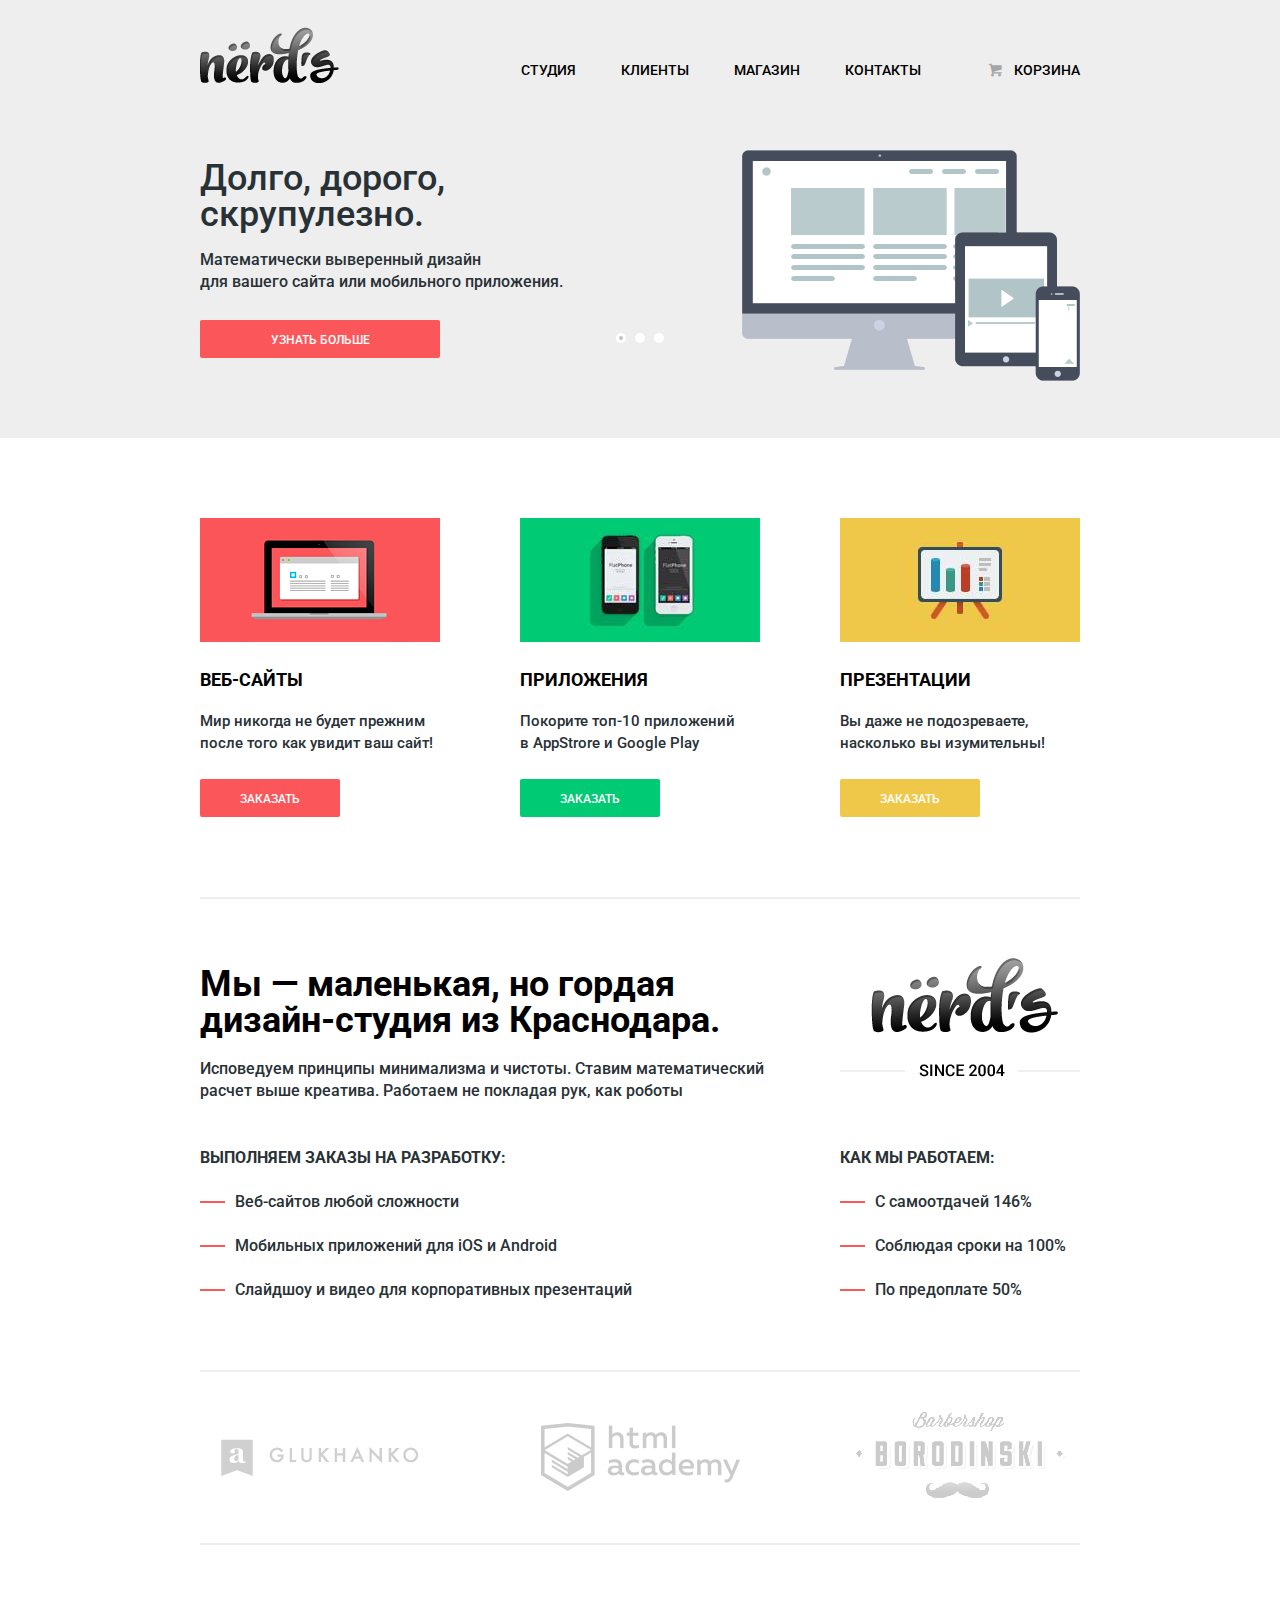
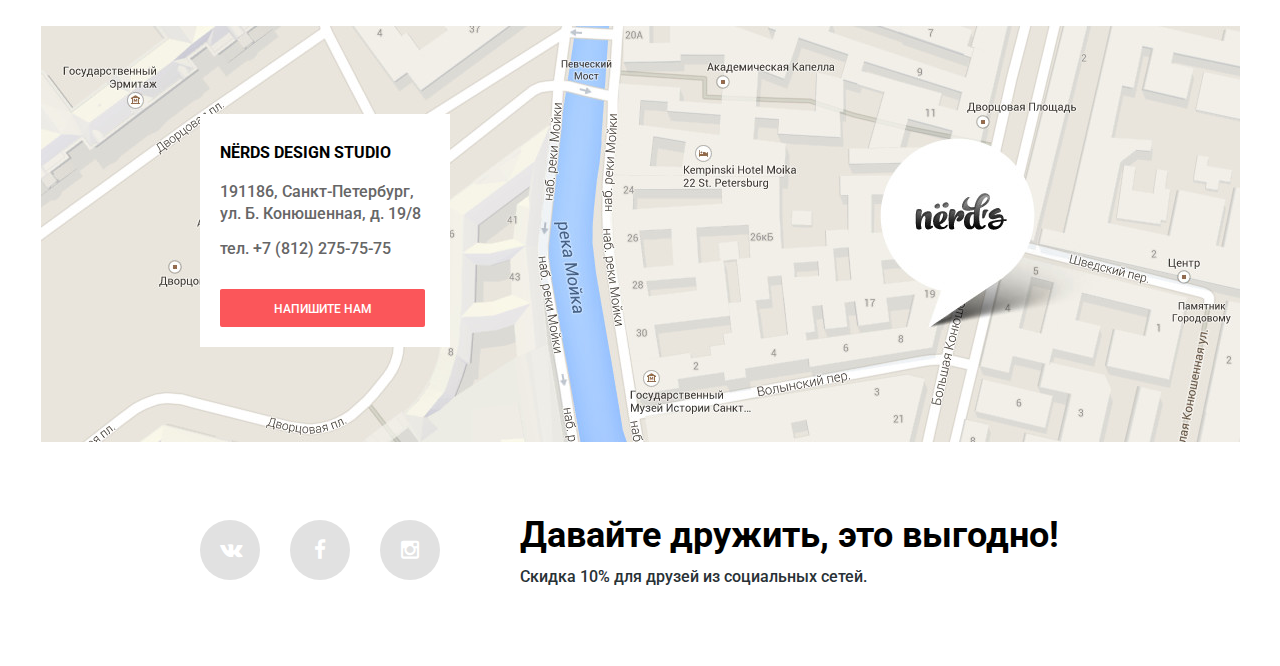
==== commit 71975f42: "правки на пути к финалу" ====
--- a/index.html
+++ b/index.html
@@ -36,30 +36,33 @@
 					</div>
 				</div>
 				<div class="banner-block">
+					<input type="radio" id="btn-1" name="toggle" checked>
+					<input type="radio" id="btn-2" name="toggle">
+					<input type="radio" id="btn-3" name="toggle">
 					<div class="banner-controls">
-						<i class="active"></i>
-						<i></i>
-						<i></i>
+						<label for="btn-1" class="active"></label>
+						<label for="btn-2"></label>
+						<label for="btn-3"></label>
 					</div>
 					<div class="banners">
 						<div class="banner banner-one active">
 							<p class="speech">Долго, дорого, скрупулезно.</p>
 							<p>Математически выверенный дизайн<br/>для вашего сайта или мобильного приложения.</p>
-							<a class="read-more" href="#">
+							<a class="read-more btn" href="#">
 								узнать больше
 							</a>
 						</div>
 						<div class="banner banner-two">
 							<p class="speech">Любите ли вы математику, как любим ее мы?</p>
 							<p>Нашим дизайнерам мы удаляем нейроны, ответственные<br/>за креатив, чтобы дать им возможность все просчитать</p>
-							<a class="read-more" href="#">
+							<a class="read-more btn" href="#">
 								узнать больше
 							</a>
 						</div>
 						<div class="banner banner-three">
 							<p class="speech">Только наркотики, только хардкор!</p>
 							<p>Все дизайнерские решения в нашей компании принимаются<br/>только под воздействием качественных галлюциногенов</p>
-							<a class="read-more" href="#">
+							<a class="read-more btn" href="#">
 								узнать больше
 							</a>
 						</div>
@@ -74,19 +77,19 @@
 					<img src="img/slider_red.png" width="240" height="124" alt="веб-сайты">
 					<h2>Веб-сайты</h2>
 					<p>Мир никогда не будет прежним после того как увидит ваш сайт!</p>
-					<a href="#" class="order-item red-button">заказать</a>
+					<a href="#" class="order-item btn btn-red">заказать</a>
 				</div>
 				<div class="servises-item">
 					<img src="img/slider_green.jpg" width="240" height="124" alt="приложения">
 					<h2>Приложения</h2>
 					<p>Покорите топ-10 приложений в&nbsp;AppStrore и Google Play</p>
-					<a href="#" class="order-item green-button">заказать</a>
+					<a href="#" class="order-item btn btn-green">заказать</a>
 				</div>
 				<div class="servises-item">
 					<img src="img/slider_yellow.jpg" width="240" height="124" alt="презентации">
 					<h2>Презентации</h2>
 					<p>Вы даже не подозреваете, насколько вы изумительны!</p>
-					<a href="#" class="order-item yellow-button">заказать</a>
+					<a href="#" class="order-item btn btn-yellow">заказать</a>
 				</div>
 			</div>
 			<div class="about clearfix">
@@ -129,7 +132,7 @@
 					<h2>NЁRDS DESIGN STUDIO</h2>
 					<p>191186, Санкт-Петербург, ул. Б. Конюшенная, д. 19/8</p>
 					<p>тел. +7 (812) 275-75-75</p>
-					<a href="#" class="feedback">напишите нам</a>
+					<a href="#" class="feedback btn">Напишите нам</a>
 				</div>
 			</div>
 		</div>
@@ -159,9 +162,9 @@
 
 		<footer class="main-footer container clearfix">
 			<div class="footer-social">
-				<a class="social-btn icon-vk" href="http://vk.com"></a>
-				<a class="social-btn icon-facebook" href="http://facebook.com"></a>
-				<a class="social-btn icon-instagramm" href="http://instagram.com"></a>
+				<a class="social-btn icon-vk" href="#"></a>
+				<a class="social-btn icon-facebook" href="#"></a>
+				<a class="social-btn icon-instagramm" href="#"></a>
 			</div>
 			<div class="sale">
 				<h2>Давайте дружить, это выгодно!</h2>
--- a/css/style.css
+++ b/css/style.css
@@ -10,6 +10,7 @@
 	line-height: 22px;
 	color: #283136;
 	font-family: 'Roboto';
+	min-width: 900px;
 }
 
 h1 {
@@ -24,11 +25,86 @@
 	color: #000000;
 }
 
+input {
+	outline: none;
+}
+
+textarea {
+	resize: none;
+	outline: none;
+}
+
 .clearfix::after {
 	display: block;
 	content: '';
 	clear: both;
 	height: 0px;
+}
+
+
+.btn {
+	display: inline-block;
+	box-sizing: content-box;
+	outline: none;
+	border: none;
+	height: 29px;
+	padding-top: 7px;
+	color: white;
+	text-align: center;
+	text-decoration: none;
+	text-transform: uppercase;
+	font-size: 12px;
+	border-radius: 2px;
+	cursor: pointer;
+}
+
+.btn {
+	background: #fb565a;
+	border-top: 2px solid #fb565a;
+}
+.btn:hover {
+	background: #d6494d;
+	border-top: 2px solid #d6494d;
+}
+.btn:active {
+	background: #b63538;
+	border-top: 2px solid #9b2d30;
+}
+.btn-yellow {
+	background: #efc84a;
+	border-top: 2px solid #efc84a;
+}
+.btn-yellow:hover {
+	background: #d6ae2c;
+	border-top: 2px solid #d6ae2c;
+}
+.btn-yellow:active {
+	background: #c09b24;
+	border-top: 2px solid #a3841f;
+}
+.btn-green {
+	background: #00ca74;
+	border-top: 2px solid #00ca74;
+}
+.btn-green:hover {
+	background: #01a25e;
+	border-top: 2px solid #01a25e;
+}
+.btn-green:active {
+	background: #009053;
+	border-top: 2px solid #007b47;
+}
+.btn-gray {
+	background: #f1f1f1;
+	border-top: 2px solid #f1f1f1;
+}
+.btn-gray:hover {
+	background: #e5e5e5;
+	border-top: 2px solid #e5e5e5;
+}
+.btn-gray:active {
+	background: #d5d5d5;
+	border-top: 2px solid #b5b5b5;
 }
 
 .container {
@@ -64,15 +140,36 @@
 	display: inline-block;
 	vertical-align: middle;
 	list-style: none;
+	padding: 10px 21px;
 }
 .main-navigation ul li span,
 .main-navigation ul li a {
 	display: block;
-	padding: 10px 21px;
+	padding: 0px;
 	color: #000000;
 	text-decoration: none;
 	text-transform: uppercase;
-}
+	border-bottom: 2px solid #eee;
+}
+
+.main-navigation ul li:hover a,
+.user-block a:hover,
+.user-block a:hover::before
+{
+	color: #fb565a;
+}
+
+.main-navigation ul li span {
+	border-bottom: 2px solid #fb565a;
+}
+
+.main-navigation ul li:active a,
+.user-block a:active,
+.user-block a:active::before
+{
+	color: #959595;
+}
+
 .user-block {
 	padding-top: 22px;
 	float: left;
@@ -87,13 +184,14 @@
 	text-decoration: none;
 	text-transform: uppercase;
 	position: relative;
+	border-bottom: 2px solid #eee;
 }
 
 .user-block a:before {
 	color:#a6a6a6;
 	position: absolute;
 	left: -8px;
-	top: 12px;
+	top: 14px;
 }
 
 .banner-block {
@@ -110,7 +208,10 @@
 	text-align:center;
 	z-index:1000;
 }
-.banner-controls i{
+.banner-block input{
+	display: none;
+}
+.banner-controls label{
 	display:inline-block;
 	width:4px;
 	height:4px;
@@ -121,17 +222,24 @@
 	border-radius:50%;
 	cursor:pointer;
 }
-.banner-controls .active{
+
+#btn-1:checked ~ .banner-controls label[for="btn-1"],
+#btn-2:checked ~ .banner-controls label[for="btn-2"],
+#btn-3:checked ~ .banner-controls label[for="btn-3"]
+{
 	background:#c1c1c1;
+}
+
+#btn-1:checked ~ .banners .banner:nth-child(1),
+#btn-2:checked ~ .banners .banner:nth-child(2),
+#btn-3:checked ~ .banners .banner:nth-child(3) 
+{ 
+	display: block;
 }
 
 .banner {
 	min-height: 345px;
 	display: none;
-}
-
-.banner.active {
-	display: block;
 }
 
 .banner-one {
@@ -171,20 +279,8 @@
 	background: #d6494d;
 }
 .banner .read-more {
-	display: inline-block;
-	background: #fb565a;
 	width: 240px;
-	height: 29px;
 	margin-top: 27px;
-	padding-top: 9px;
-
-	color: white;
-	text-align: center;
-	text-decoration: none;
-	text-transform: uppercase;
-	font-size: 12px;
-
-	border-radius: 2px;
 }
 
 .servises {
@@ -210,39 +306,8 @@
 }
 
 .servises-item .order-item {
-	display: inline-block;
-	background: #fb565a;
 	width: 140px;
-	height: 29px;
 	margin-top: 10px;
-	padding-top: 9px;
-
-	color: white;
-	text-align: center;
-	text-decoration: none;
-	text-transform: uppercase;
-	font-size: 12px;
-
-	border-radius: 2px;
-}
-
-.servises-item .order-item.red-button {
-	background: #fb565a;
-}
-.servises-item .order-item.red-button:hover {
-	background: #d6494d;
-}
-.servises-item .order-item.yellow-button {
-	background: #efc84a;
-}
-.servises-item .order-item.yellow-button:hover {
-	background: #d6ae2c;
-}
-.servises-item .order-item.green-button {
-	background: #00ca74;
-}
-.servises-item .order-item.green-button:hover {
-	background: #01a25e;
 }
 
 .servises-item img {
@@ -344,26 +409,10 @@
 .maps-info p {
 	margin: 13px 0px;
 }
-.maps-info a:hover {
-	background: #d6494d;
-}
-
-.maps-info a {
-	display: inline-block;
-	background: #fb565a;
+
+.maps-info .feedback {
 	width: 205px;
-	height: 29px;
 	margin-top: 16px;
-	margin-bottom: 7px;
-	padding-top: 9px;
-
-	color: white;
-	text-align: center;
-	text-decoration: none;
-	text-transform: uppercase;
-	font-size: 12px;
-
-	border-radius: 2px;
 }
 
 
@@ -443,27 +492,19 @@
 	text-transform: uppercase;
 }
 
-.feedback-form .btn:hover {
-	background: #d6494d;
+.form-field textarea:hover,
+.form-field input:hover {
+	border: 2px solid #a2a9ac;
+}
+
+.form-field textarea:focus,
+.form-field input:focus {
+	border: 2px solid #56bffb;
 }
 
 .feedback-form .btn {
-	display: block;
-	background: #fb565a;
 	width: 460px;
-	height: 38px;
 	margin-top: 23px;
-	padding-top: 4px;
-	border: none;
-	outline: none;
-	color: white;
-	text-align: center;
-	text-decoration: none;
-	text-transform: uppercase;
-	font-size: 12px;
-	border-radius: 2px;
-
-	cursor: pointer;
 }
 
 .form-field textarea {
@@ -489,18 +530,34 @@
 	padding-bottom: 19px;
 }
 
+.filter-label:hover {
+	color: #000;
+}
+.filter-label:hover::before {
+	color: #b5b5b5;
+}
+
 .filter-radio-input {
 	display: none;
 }
 
 .filter-label::before {
+	color: #c1c1c1;
 	position: absolute;
 	left: -7px;
 	top: -4px;
 }
 
+.filter-checkbox-input:disabled + .filter-label::before,
+.filter-radio-input:disabled + .filter-label::before {
+	color: #e9e9e9;
+}
+.filter-checkbox-input:disabled + .filter-label,
+.filter-radio-input:disabled + .filter-label {
+	color: #a9a9a9;
+}
+
 .filter-radio-input + .filter-label::before {
-	color: #a6a6a6;
 	font-size: 27px;
 	content: "\25cb";
 }
@@ -514,7 +571,6 @@
 }
 
 .filter-checkbox-input + .filter-label::before {
-	color: #a6a6a6;
 	font-size: 40px;
 	content: "\2610";
 }
@@ -603,22 +659,8 @@
 }
 
 .show-item {
-	background: #f1f1f1;
-	border: none;
-	outline: none;
-
 	width: 155px;
-	height: 38px;
 	margin-top: 55px;
-	padding-top: 9px;
-
-	color: #000;
-	text-align: center;
-	text-decoration: none;
-	text-transform: uppercase;
-	font-size: 12px;
-
-	border-radius: 2px;
 }
 
 .sort-item p {
@@ -648,6 +690,10 @@
 	line-height: 14px;
 	vertical-align: middle;
 }
+.sort-item a.active {
+	color: #000000;
+	border-bottom: none;
+}
 
 .sort-item a.active::before {
 	color: #00ca74;
@@ -659,6 +705,24 @@
 	color: #c1c1c1;
 }
 
+.sort-item ul li:hover a {
+	border-bottom: 1px solid #00ca74; 
+}
+.sort-item ul li:hover a,
+.sort-item a:hover,
+.sort-item a:hover::before
+{
+	color: #000000;
+}
+
+
+.sort-item ul li:active a,
+.sort-item a:active,
+.sort-item a:active::before
+{
+	color: #000000;
+	border-bottom: none;
+}
 
 .item-list {
 	padding-top: 3px;
@@ -715,7 +779,6 @@
 	left: 19px;
 	top: 50px;
 	background: white;
-	color: #000;
 	padding: 20px;
 
 	text-align: center;
@@ -723,6 +786,7 @@
 
 .item-link {
 	text-decoration: none;
+	color: #283136;
 }
 
 .item-name {
@@ -745,20 +809,7 @@
 	position: absolute;
 	bottom: 30px;
 	left: 30px;
-	display: block;
-	background: #fb565a;
 	width: 140px;
-	height: 29px;
-	margin-top: 27px;
-	padding-top: 9px;
-
-	color: white;
-	text-align: center;
-	text-decoration: none;
-	text-transform: uppercase;
-	font-size: 18px;
-
-	border-radius: 2px;
 }
 
 .pagination {
@@ -766,11 +817,20 @@
 	margin: 0px;
 	margin-bottom: 78px;
 }
-.pagination .active {
-	background-color: white;
-	border: 2px solid #f1f1f1;
-}
-
+
+.pagination li:hover {
+	background: #e5e5e5;
+	padding: 2px;
+	border: none;
+}
+
+.pagination li:active {
+	background: #d5d5d5;
+	padding: 2px;
+	border: none;
+	padding-top: 0px;
+	border-top: 2px solid #b5b5b5;
+}
 
 .pagination li {
 	display: inline-block;
@@ -780,6 +840,12 @@
 	border-radius: 3px;
 }
 
+.pagination li.active {
+	background-color: white;
+	border: 2px solid #f1f1f1;
+	padding: 0px;
+}
+
 .pagination li a{
 	display: block;
 	padding: 5px;
@@ -793,13 +859,13 @@
 }
 
 .pagination li.page-next {
-	padding-left: 26px;
-	padding-right: 26px;
+	width: 140px;
 }
 
 
 .main-footer {
 	padding-top: 78px;
+	padding-bottom: 62px;
 }
 
 .footer-social {
@@ -819,6 +885,12 @@
 	line-height: 60px;
 	text-decoration: none;
 }
+.social-btn:hover {
+	background: #fb565a;
+}
+.social-btn:active {
+	background: #d6494d;
+}
 
 .sale {
 	float: left;
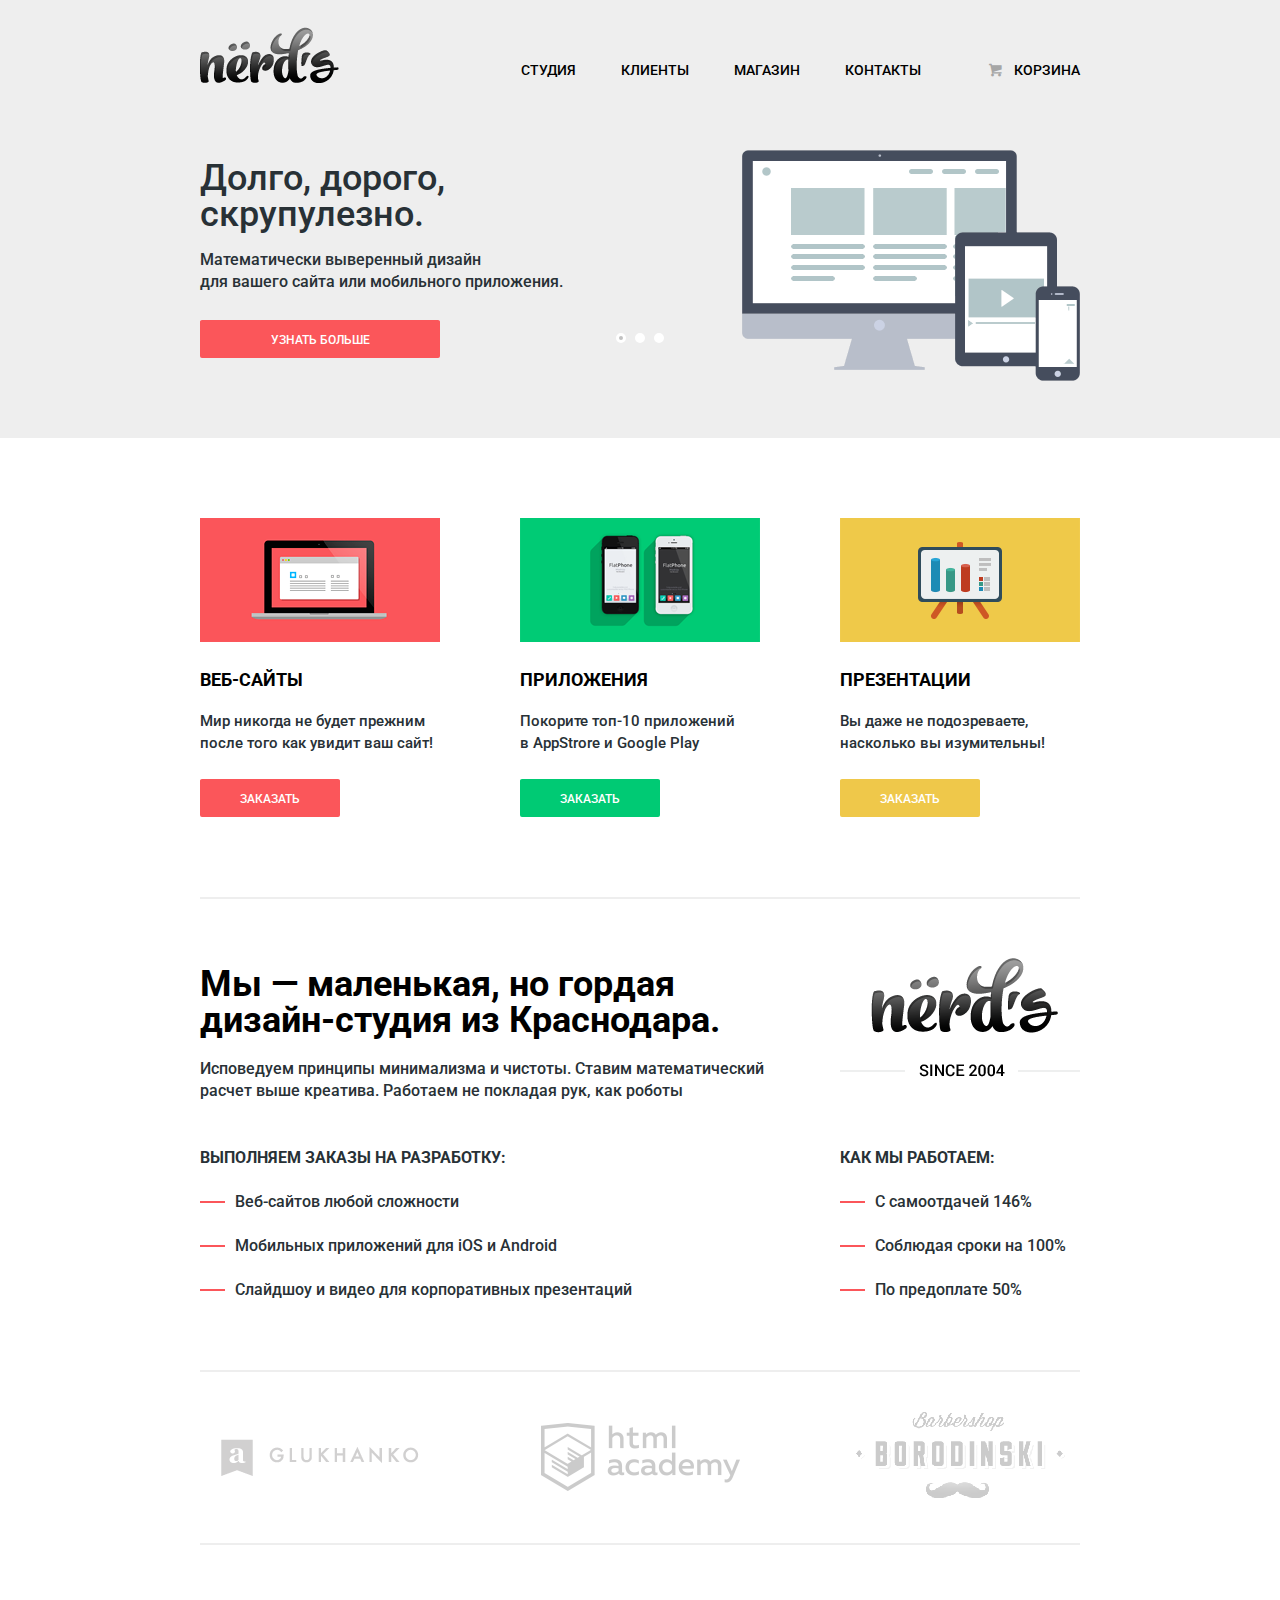
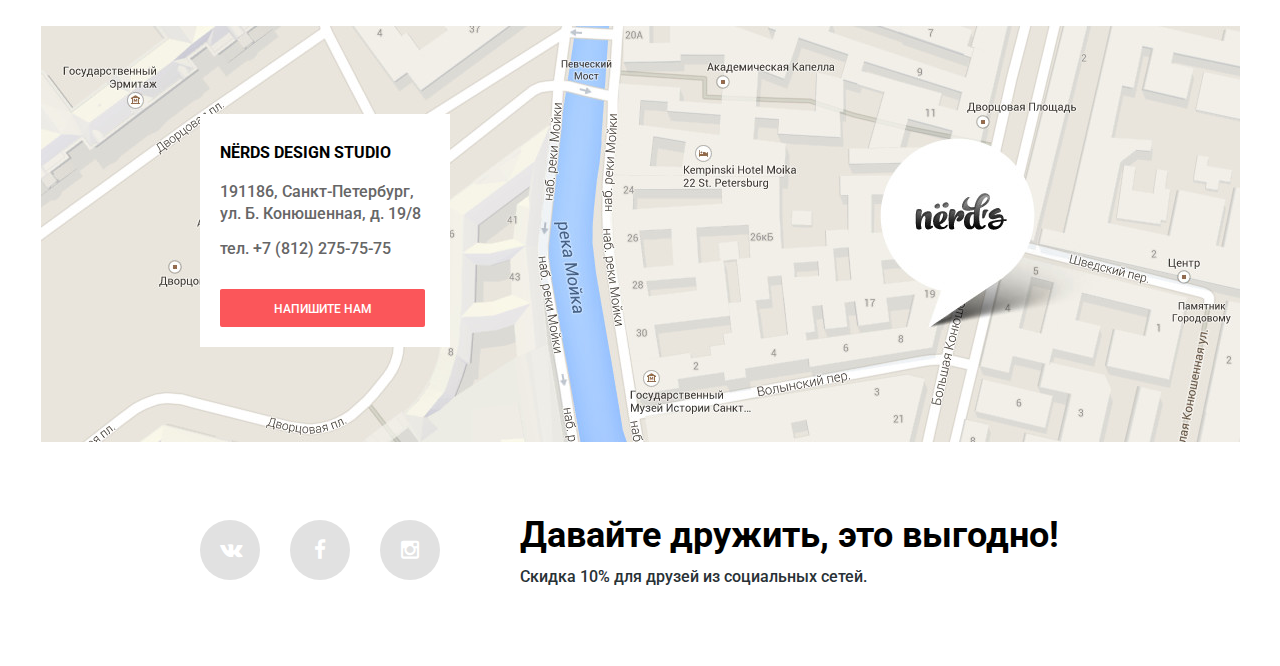
==== commit b0421e59: "Правки "Пятница 13"" ====
--- a/index.html
+++ b/index.html
@@ -3,7 +3,6 @@
 	<head>
 		<link href="css/normalize.css" rel="stylesheet">
 		<link href="css/style.css" rel="stylesheet">
-		<link href="css/symbols-nerds.css" rel="stylesheet">
 		<meta charset="utf-8">
 		<link href='https://fonts.googleapis.com/css?family=Roboto:500&subset=latin,cyrillic' rel='stylesheet' type='text/css'>
 		<title>Нёрдс главная</title>
@@ -80,13 +79,13 @@
 					<a href="#" class="order-item btn btn-red">заказать</a>
 				</div>
 				<div class="servises-item">
-					<img src="img/slider_green.jpg" width="240" height="124" alt="приложения">
+					<img src="img/slider_green.png" width="240" height="124" alt="приложения">
 					<h2>Приложения</h2>
 					<p>Покорите топ-10 приложений в&nbsp;AppStrore и Google Play</p>
 					<a href="#" class="order-item btn btn-green">заказать</a>
 				</div>
 				<div class="servises-item">
-					<img src="img/slider_yellow.jpg" width="240" height="124" alt="презентации">
+					<img src="img/slider_yellow.png" width="240" height="124" alt="презентации">
 					<h2>Презентации</h2>
 					<p>Вы даже не подозреваете, насколько вы изумительны!</p>
 					<a href="#" class="order-item btn btn-yellow">заказать</a>
@@ -139,7 +138,7 @@
 
 		<div class="modal">
 			<div class="feedback-form">
-				<form action="" class="write-us" method="post">
+				<form action="/" class="write-us" method="post">
 					<div class="clearfix">
 						<div class="form-field short">
 							<label for="username">Ваше имя:</label>
@@ -152,7 +151,7 @@
 					</div>
 					<div class="form-field long">
 						<label for="usermessage">Текст письма:</label>
-						<textarea id="usermessage" type="text" name="message" value="" placeholder="В свободной форме"></textarea>
+						<textarea id="usermessage" name="message" placeholder="В свободной форме"></textarea>
 					</div>
 					<button class="btn" type="submit">Отправить</button>
 				</form>
--- a/css/style.css
+++ b/css/style.css
@@ -1,6 +1,45 @@
 /* {
 	outline: #ccc solid 1px;
 }*/
+@font-face {
+  font-weight: normal;
+  font-style: normal;
+
+  font-family: "symbols-nerds";
+  src: url("../fonts/symbols-nerds.woff") format("woff"),
+       url("../fonts/symbols-nerds.woff2") format("woff2");
+}
+
+[class^="icon-"]::before,
+[class*=" icon-"]::before {
+  display: inline-block;
+  width: 1em;
+  margin-right: 0.2em;
+  margin-left: 0.2em;
+
+  font-weight: normal;
+  line-height: 1em;
+  font-family: "symbols-nerds";
+  text-align: center;
+  text-transform: none;
+  text-decoration: inherit;
+  font-style: normal;
+  font-variant: normal;
+
+  speak: none;
+}
+
+.icon-basket::before { content: "\62"; } /* "b" */
+.icon-facebook::before { content: "\66"; } /* "f" */
+.icon-twitter::before { content: "\74"; } /* "t" */
+.icon-vk::before { content: "\76"; } /* "v" */
+.icon-up-dir::before { content: "\25b2"; } /* "▲" */
+.icon-down-dir::before { content: "\25bc"; } /* "▼" */
+.icon-circle::before { content: "\25cb"; } /* "○" */
+.icon-circle-dot::before { content: "\25cf"; } /* "●" */
+.icon-check-off::before { content: "\2610"; } /* "☐" */
+.icon-check-on::before { content: "\2611"; } /* "☑" */
+.icon-instagramm::before { content: "📷"; } /* "\1f4f7" */
 
 body {
 	padding: 0px;
@@ -9,7 +48,7 @@
 	font-weight: 500;
 	line-height: 22px;
 	color: #283136;
-	font-family: 'Roboto';
+	font-family: 'Roboto', 'Arial', 'sans-serif';
 	min-width: 900px;
 }
 
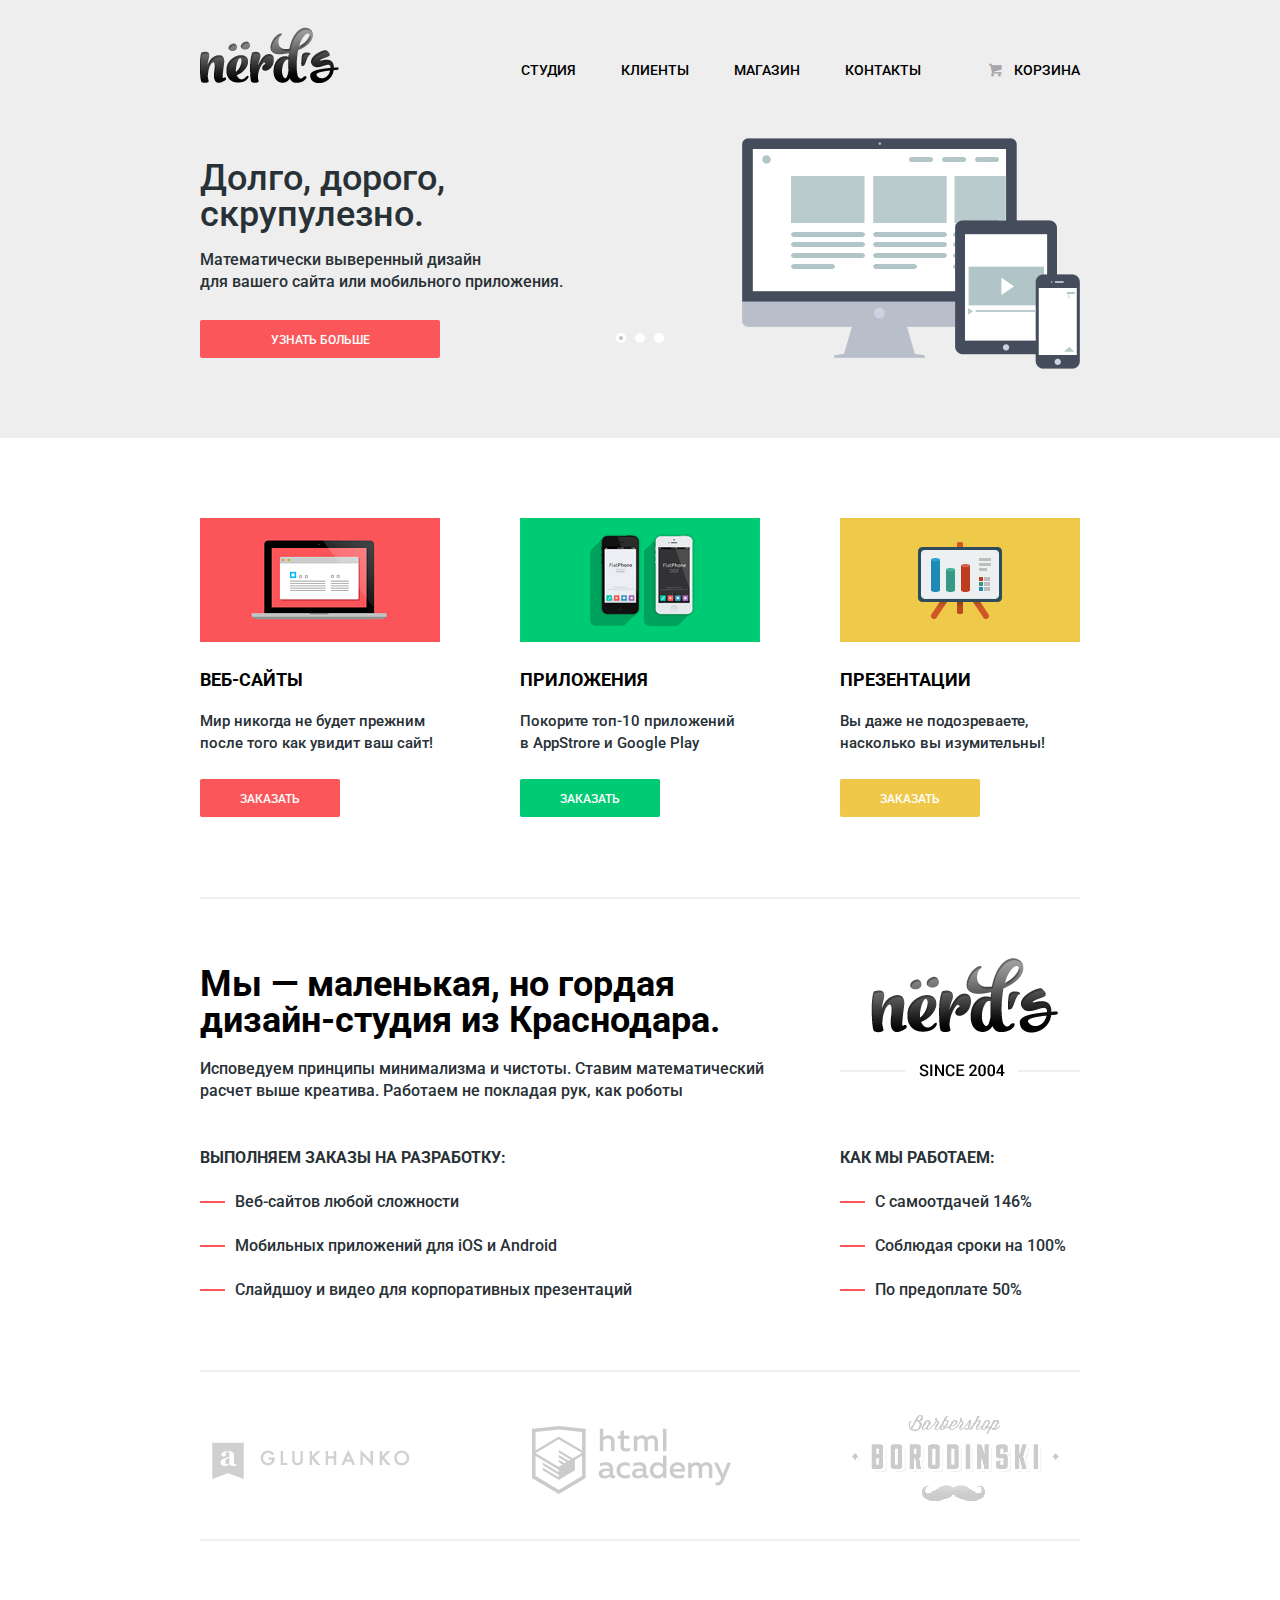
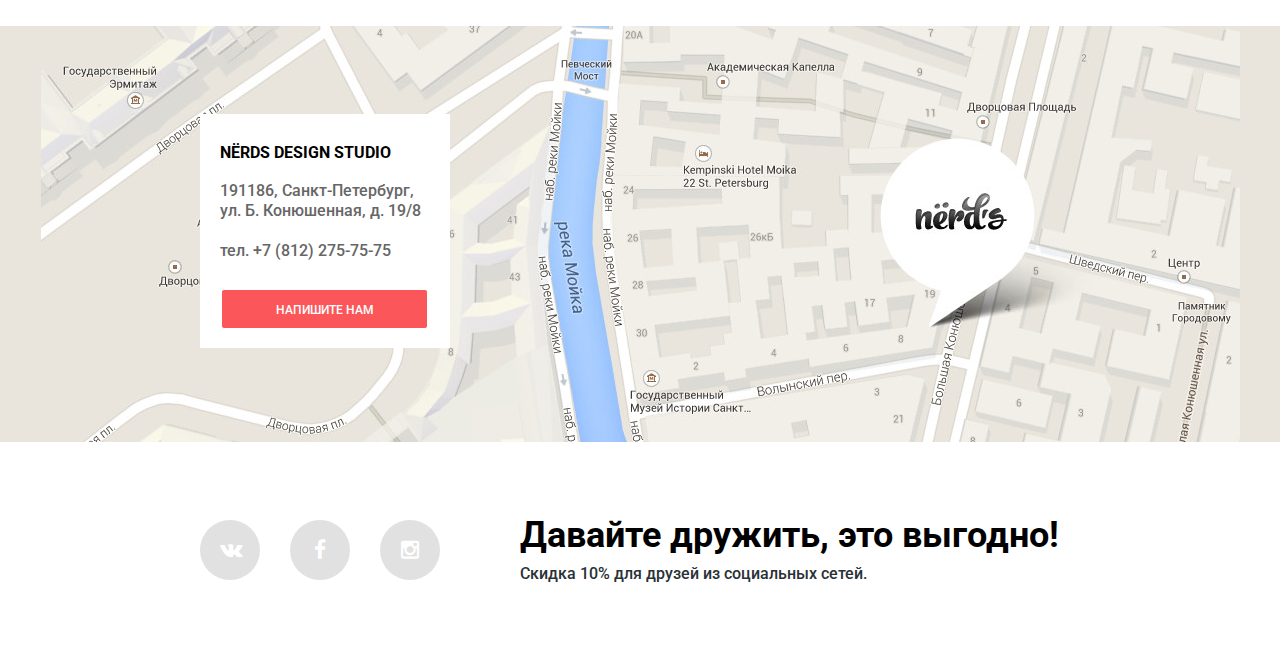
==== commit e9547ece: "правки по критериям 1" ====
--- a/index.html
+++ b/index.html
@@ -2,7 +2,7 @@
 <html lang="ru">
 	<head>
 		<link href="css/normalize.css" rel="stylesheet">
-		<link href="css/style.css" rel="stylesheet">
+		<link href="css/style.min.css" rel="stylesheet">
 		<meta charset="utf-8">
 		<link href='https://fonts.googleapis.com/css?family=Roboto:500&subset=latin,cyrillic' rel='stylesheet' type='text/css'>
 		<title>Нёрдс главная</title>
@@ -59,7 +59,7 @@
 							</a>
 						</div>
 						<div class="banner banner-three">
-							<p class="speech">Только наркотики, только хардкор!</p>
+							<p class="speech">Только наркотики, только&nbsp;хардкор!</p>
 							<p>Все дизайнерские решения в нашей компании принимаются<br/>только под воздействием качественных галлюциногенов</p>
 							<a class="read-more btn" href="#">
 								узнать больше
@@ -130,7 +130,7 @@
 				<div class="maps-info">
 					<h2>NЁRDS DESIGN STUDIO</h2>
 					<p>191186, Санкт-Петербург, ул. Б. Конюшенная, д. 19/8</p>
-					<p>тел. +7 (812) 275-75-75</p>
+					<p class="phone">тел. +7 (812) 275-75-75</p>
 					<a href="#" class="feedback btn">Напишите нам</a>
 				</div>
 			</div>
--- a/css/style.min.css
+++ b/css/style.min.css
@@ -0,0 +1 @@
+@font-face{font-weight:400;font-style:normal;font-family:"symbols-nerds";src:url(../fonts/symbols-nerds.woff) format("woff"),url(../fonts/symbols-nerds.woff2) format("woff2")}[class^="icon-"]::before,[class*=" icon-"]::before{display:inline-block;vertical-align:baseline;width:1em;margin-right:.2em;margin-left:.2em;font-weight:400;line-height:1em;font-family:"symbols-nerds";text-align:center;text-transform:none;text-decoration:inherit;font-style:normal;font-variant:normal;speak:none}.icon-basket::before{content:"\62"}.icon-facebook::before{content:"\66"}.icon-twitter::before{content:"\74"}.icon-vk::before{content:"\76"}.icon-up-dir::before{content:"\25b2"}.icon-down-dir::before{content:"\25bc"}.icon-circle::before{content:"\25cb"}.icon-circle-dot::before{content:"\25cf"}.icon-check-off::before{content:"\2610"}.icon-check-on::before{content:"\2611"}.icon-instagramm::before{content:"📷"}body{padding:0;margin:0;font-size:16px;font-weight:500;line-height:22px;color:#283136;font-family:'Roboto','Arial','sans-serif';min-width:900px}h1{font-size:36px;line-height:36px;color:#000}h2{font-size:18px;line-height:30px;color:#000}input{outline:none}textarea{resize:none;outline:none}.clearfix::after{display:block;content:'';clear:both;height:0}.btn{display:inline-block;vertical-align:baseline;box-sizing:content-box;outline:none;border:none;height:29px;padding-top:7px;color:#fff;text-align:center;text-decoration:none;text-transform:uppercase;font-size:12px;border-radius:2px;cursor:pointer;background:#fb565a;border-top:2px solid #fb565a}.btn:hover{background:#d6494d;border-top:2px solid #d6494d}.btn:active{background:#b63538;border-top:2px solid #9b2d30}.btn-yellow{background:#efc84a;border-top:2px solid #efc84a}.btn-yellow:hover{background:#d6ae2c;border-top:2px solid #d6ae2c}.btn-yellow:active{background:#c09b24;border-top:2px solid #a3841f}.btn-green{background:#00ca74;border-top:2px solid #00ca74}.btn-green:hover{background:#01a25e;border-top:2px solid #01a25e}.btn-green:active{background:#009053;border-top:2px solid #007b47}.btn-gray{background:#f1f1f1;border-top:2px solid #f1f1f1}.btn-gray:hover{background:#e5e5e5;border-top:2px solid #e5e5e5}.btn-gray:active{background:#d5d5d5;border-top:2px solid #b5b5b5}.container{width:880px;margin:0 auto;padding:0 10px}.main-header{background:#eee;padding-top:27px;font-size:14px}.logo{float:left;width:300px}.logo img{display:block}.main-navigation{float:left;width:480px}.main-navigation ul{margin:0;padding:0;padding-top:22px}.main-navigation li{display:inline-block;vertical-align:middle;list-style:none;padding:10px 21px}.main-navigation span,.main-navigation a{display:block;padding:0;color:#000;text-decoration:none;text-transform:uppercase;border-bottom:2px solid #eee}.main-navigation li:hover a,.user-block a:hover,.user-block a:hover::before{color:#fb565a}.main-navigation li span{border-bottom:2px solid #fb565a}.main-navigation li:active a,.user-block a:active,.user-block a:active::before{color:#959595}.user-block{padding-top:22px;float:left;width:100px}.user-block a{display:block;margin-left:14px;padding:10px 0;padding-left:20px;color:#000;text-decoration:none;text-transform:uppercase;position:relative;border-bottom:2px solid #eee}.user-block a:before{color:#a6a6a6;position:absolute;left:-8px;top:14px}.banner-block{position:relative}.banner-controls{position:absolute;bottom:95px;left:50%;width:200px;height:10px;margin-left:-100px;text-align:center;z-index:1000}.banner-block input{display:none}.banner-controls label{display:inline-block;width:4px;height:4px;margin:0 3px;background:#fff;border:3px solid #fff;vertical-align:top;border-radius:50%;cursor:pointer}#btn-1:checked ~ .banner-controls label[for="btn-1"],#btn-2:checked ~ .banner-controls label[for="btn-2"],#btn-3:checked ~ .banner-controls label[for="btn-3"]{background:#c1c1c1}#btn-1:checked ~ .banners .banner:nth-child(1),#btn-2:checked ~ .banners .banner:nth-child(2),#btn-3:checked ~ .banners .banner:nth-child(3){display:block}.banner{min-height:345px;display:none}.banner-one{background:url(../img/banner1.png) no-repeat right 45px}.banner-two{background:url(../img/banner2.png) no-repeat 640px 49px}.banner-three{background:url(../img/banner3.png) no-repeat 542px bottom}.banner-block h1{text-align:center;width:700px;margin:0 auto;padding:60px 0 82px;text-transform:uppercase;font-size:40px;font-weight:400;line-height:48px}.banner p{margin:0;width:470px;line-height:22px;font-size:16px}.banner .speech{padding-top:67px;padding-bottom:17px;font-size:36px;line-height:36px}.banner .read-more:hover{background:#d6494d}.banner .read-more{width:240px;margin-top:27px}.servises{padding-top:80px;padding-bottom:80px;border-bottom:2px solid #eee}.servises-item{float:left;width:240px;margin-right:80px}.servises-item h2{text-transform:uppercase;margin-top:23px}.servises-item p{font-size:15px}.servises-item:nth-child(3n){margin-right:0}.servises-item .order-item{width:140px;margin-top:10px}.servises-item img{display:block}.about{width:100%;padding-top:47px;padding-bottom:47px}.about h1{margin:20px 0 15px}.about p{margin:20px 0}.about h2{text-transform:uppercase;color:#283136;font-size:16px;margin-top:41px}.about ul{margin-top:18px;padding-left:35px}.about li{list-style:none;position:relative;margin-bottom:22px}.about li:before{position:absolute;display:block;content:"";width:25px;height:2px;background:#fb565a;top:10px;left:-35px}.about-us{float:left;width:600px}.about-how{float:right;width:240px;margin-top:12px}.about-logo{margin-bottom:19px}.sponsorship{border-top:2px solid #eee;border-bottom:2px solid #eee;padding-top:40px;padding-bottom:23px;margin-bottom:84px;font-size:0}.sponsorship a{opacity:.2;display:inline-block;vertical-align:middle;width:220px;margin:3px 88px 0 12px}.sponsorship a:hover{opacity:1}.sponsorship a:nth-child(3n){margin-right:0}.maps{position:relative;height:416px;background:#e9e5dc url(../img/map.jpg) center top no-repeat;border-top:1px solid #fff}.maps-info{width:210px;margin-top:88px;padding:20px;background:#fff;color:#666}.maps-info h2{margin:4px 0;font-size:16px}.maps-info p{margin:13px 0;line-height:20px}.maps-info .phone{margin-top:20px}.maps-info .feedback{width:205px;margin-top:16px;margin-left:2px}.modal{display:none;position:fixed;top:120px;left:50%;width:470px;margin-left:-327px;padding:50px 80px;color:#000;background:#fff;box-shadow:0 20px 40px 0 #666}.modal-close:hover{background:#d6494d}.modal-close{cursor:pointer;position:absolute;top:6px;right:6px;background:#fb565a;width:40px;height:40px;border:none;outline:none;border-radius:50%;font-size:0;text-indent:-99999px}.modal-close::after,.modal-close::before{position:absolute;left:18px;top:8px;display:block;content:'';height:26px;width:4px;background:#fff}.modal-close::before{transform:rotate(45deg)}.modal-close::after{transform:rotate(-45deg)}.form-field{padding-bottom:20px}.form-field.short{width:50%;float:left}.form-field label{display:block;padding-bottom:10px}.form-field textarea,.form-field input{width:186px;padding:5px 15px;border:2px solid #d7dcde;border-radius:3px;font-size:12px;text-transform:uppercase}.form-field textarea:hover,.form-field input:hover{border:2px solid #a2a9ac}.form-field textarea:focus,.form-field input:focus{border:2px solid #56bffb}.feedback-form .btn{width:460px;margin-top:23px}.form-field textarea{width:426px;height:100px}.catalog-filter{width:240px;float:left;padding-top:35px}.catalog-filter h2{text-transform:uppercase;margin-top:40px}.filter-label{display:block;position:relative;padding-left:34px;padding-bottom:19px}.filter-label:hover{color:#000}.filter-label:hover::before{color:#b5b5b5}.filter-radio-input{display:none}.filter-label::before{color:#c1c1c1;position:absolute;left:-7px;top:-4px}.filter-checkbox-input:disabled + .filter-label::before,.filter-radio-input:disabled + .filter-label::before{color:#e9e9e9}.filter-checkbox-input:disabled + .filter-label,.filter-radio-input:disabled + .filter-label{color:#a9a9a9}.filter-radio-input + .filter-label::before{font-size:27px;content:"\25cb"}.filter-radio-input:checked + .filter-label::before{content:"\25cf"}.filter-checkbox-input{display:none}.filter-checkbox-input + .filter-label::before{font-size:40px;content:"\2610"}.filter-checkbox-input:checked + .filter-label::before{content:"\2611"}.catalog-filter .filter-slider-label{width:auto}.catalog-filter .filter-slider-input{width:30px}.range-filter{width:240px}.range-controls{position:relative;height:80px;margin-bottom:15px;padding:0 20px;background:#f1f1f1;border-radius:5px;overflow:hidden}.range-controls .scale{margin-top:39px;height:2px;background:#d7dcde}.range-controls .bar{height:2px;background:#00ca74}.range-controls .toggle{position:absolute;top:30px;left:30px;width:2px;height:2px;border:8px solid #fff;background:#ababab;cursor:pointer;border-radius:50%;box-shadow:0 2px 1px 0 #cfcfcf}.range-controls .min-toggle{left:20px}.range-controls .max-toggle{left:170px}.price-controls input{width:60px;padding:8px 10px;margin-left:10px;border:none;background:#f1f1f1;font-size:16px;font-style:normal;text-align:center;color:#283136;border-radius:5px}.price-controls .min-price{margin-right:14px}.price-controls{white-space:nowrap}.catalog{float:right;width:560px;margin-top:60px}.show-item{width:155px;margin-top:55px}.sort-item p{display:inline-block;vertical-align:baseline;font-size:12px;text-transform:uppercase}.sort-item ul{padding:0;padding-right:100px;display:inline-block;vertical-align:baseline}.sort-item ul li{padding-left:38px;display:inline-block;vertical-align:middle}.sort-item ul li a{font-size:12px;color:#c1c1c1;border-bottom:1px dotted #00ca74}.sort-item a{text-decoration:none;display:inline-block;line-height:14px;vertical-align:middle}.sort-item a.active{color:#000;border-bottom:none}.sort-item a.active::before{color:#00ca74}.sort-item a::before{font-size:20px;width:0;color:#c1c1c1}.sort-item ul li:hover a{border-bottom:1px solid #00ca74}.sort-item ul li:hover a,.sort-item a:hover,.sort-item a:hover::before{color:#000}.sort-item ul li:active a,.sort-item a:active,.sort-item a:active::before{color:#000;border-bottom:none}.item-list{padding-top:3px}.item{width:240px;margin-right:80px;margin-bottom:74px;float:left;position:relative}.item:nth-child(2n){margin-right:0}.mini-pagination{display:block;padding:10px;margin:0;height:10px;width:220px;background:#f1f1f1;border-top-left-radius:5px;border-top-right-radius:5px}.item:hover .mini-pagination{background:#797979}.mini-pagination ul{padding-right:10px}.mini-pagination li{width:10px;height:10px;margin-right:8px;list-style:none;border-radius:50%;background:#fff;float:left}.item:hover .item-fullinfo{display:block}.item-fullinfo{display:none;position:absolute;width:160px;height:160px;left:19px;top:50px;background:#fff;padding:20px;text-align:center}.item-link{text-decoration:none;color:#283136}.item-name{display:block;min-height:27px;padding-top:13px;font-size:18px;text-transform:uppercase;text-decoration:none}.item-info{display:block;padding-top:5px;font-size:14px;line-height:20px}.cost-item{position:absolute;bottom:30px;left:30px;width:140px}.pagination{padding:0;margin:0;margin-bottom:78px}.pagination li:hover{background:#e5e5e5;padding:2px;border:none}.pagination li:active{background:#d5d5d5;padding:2px;border:none;padding-top:0;border-top:2px solid #b5b5b5}.pagination li{display:inline-block;vertical-align:baseline;background:#f1f1f1;border:2px solid #f1f1f1;margin-right:5px;border-radius:3px}.pagination li.active{background-color:#fff;border:2px solid #f1f1f1;padding:0}.pagination li a{display:block;padding:5px;text-align:center;text-decoration:none;text-transform:uppercase;color:#000;height:24px;min-width:24px;font-size:12px}.pagination li.page-next{width:140px}.main-footer{padding-top:78px;padding-bottom:62px}.footer-social{float:left;width:320px}.social-btn{display:inline-block;vertical-align:baseline;border-radius:50%;height:60px;width:60px;margin-right:26px;background:#e1e1e1;color:#fff;text-align:center;font-size:21px;line-height:60px;text-decoration:none}.social-btn:hover{background:#fb565a}.social-btn:active{background:#d6494d}.sale{float:left;width:560px}.sale h2{margin:0;font-size:36px}.sale p{margin:13px 0}